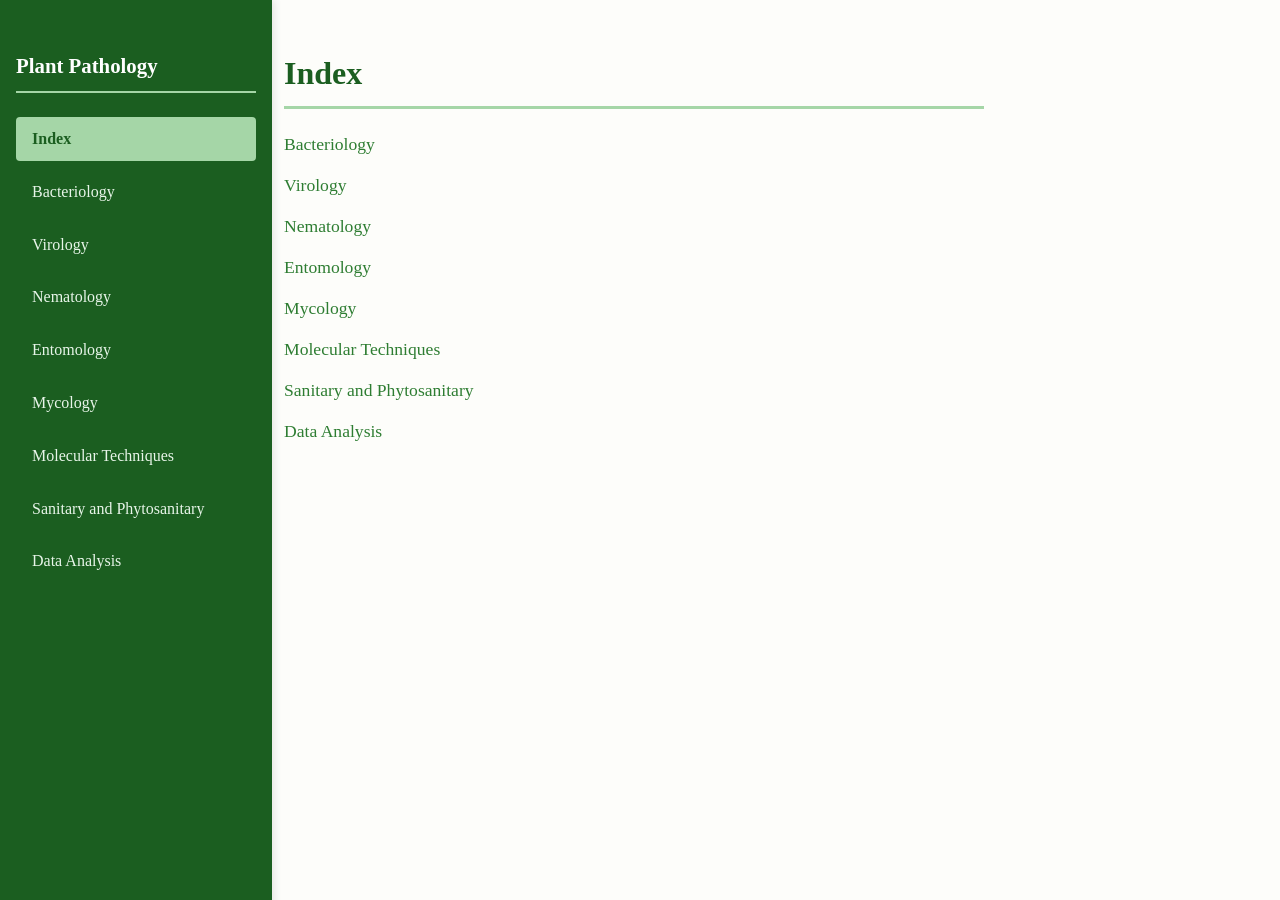
==== index.html @ 66534df1 "Add plant pathology course files with unified navigation" ====
<!DOCTYPE html>
<html lang="en">
<head>
  <meta charset="UTF-8">
  <meta name="viewport" content="width=device-width, initial-scale=1.0">
  <title>Index</title>
  <link rel="stylesheet" href="style.css">
</head>
<body>
  <h1>Index</h1>
  <ul>
    <li><a href="bacteriology.html">Bacteriology</a></li>
    <li><a href="virology.html">Virology</a></li>
    <li><a href="nematology.html">Nematology</a></li>
    <li><a href="entomology.html">Entomology</a></li>
    <li><a href="mycology.html">Mycology</a></li>
    <li><a href="molecular.html">Molecular Techniques</a></li>
    <li><a href="sanitary.html">Sanitary and Phytosanitary</a></li>
    <li><a href="datanalysis.html">Data Analysis</a></li>
  </ul>
  <script src="script.js"></script>
</body>
</html>
---- style.css ----
body {
  font-family: Georgia, serif;
  max-width: 700px;
  margin: 3rem auto;
  padding: 0 1.5rem;
  line-height: 1.6;
  color: #222;
  background: #fdfdfa;
}

h1 {
  color: #1b5e20;
  border-bottom: 3px solid #a5d6a7;
  padding-bottom: 0.4rem;
}

ul {
  list-style-type: none;
  padding-left: 0;
}

li {
  margin: 0.8rem 0;
}

a {
  text-decoration: none;
  color: #2e7d32;
  font-size: 1.1rem;
}

a:hover {
  text-decoration: underline;
}

/* Aside navigation */
aside {
  position: fixed;
  top: 0;
  left: 0;
  width: 240px;
  height: 100vh;
  background: #1b5e20;
  color: #fff;
  padding: 2rem 1rem;
  overflow-y: auto;
  box-shadow: 2px 0 8px rgba(0, 0, 0, 0.1);
  z-index: 1000;
}

aside h2 {
  color: #fff;
  font-size: 1.3rem;
  margin-bottom: 1.5rem;
  border-bottom: 2px solid #a5d6a7;
  padding-bottom: 0.5rem;
}

aside ul {
  list-style: none;
  padding: 0;
  margin: 0;
}

aside li {
  margin: 0.5rem 0;
}

aside a {
  color: #e8f5e9;
  font-size: 1rem;
  display: block;
  padding: 0.6rem 1rem;
  border-radius: 4px;
  transition: background 0.2s;
}

aside a:hover {
  background: #2e7d32;
  text-decoration: none;
}

aside a.active {
  background: #a5d6a7;
  color: #1b5e20;
  font-weight: bold;
}

/* Adjust main content to make room for aside */
body {
  margin-left: 260px;
}
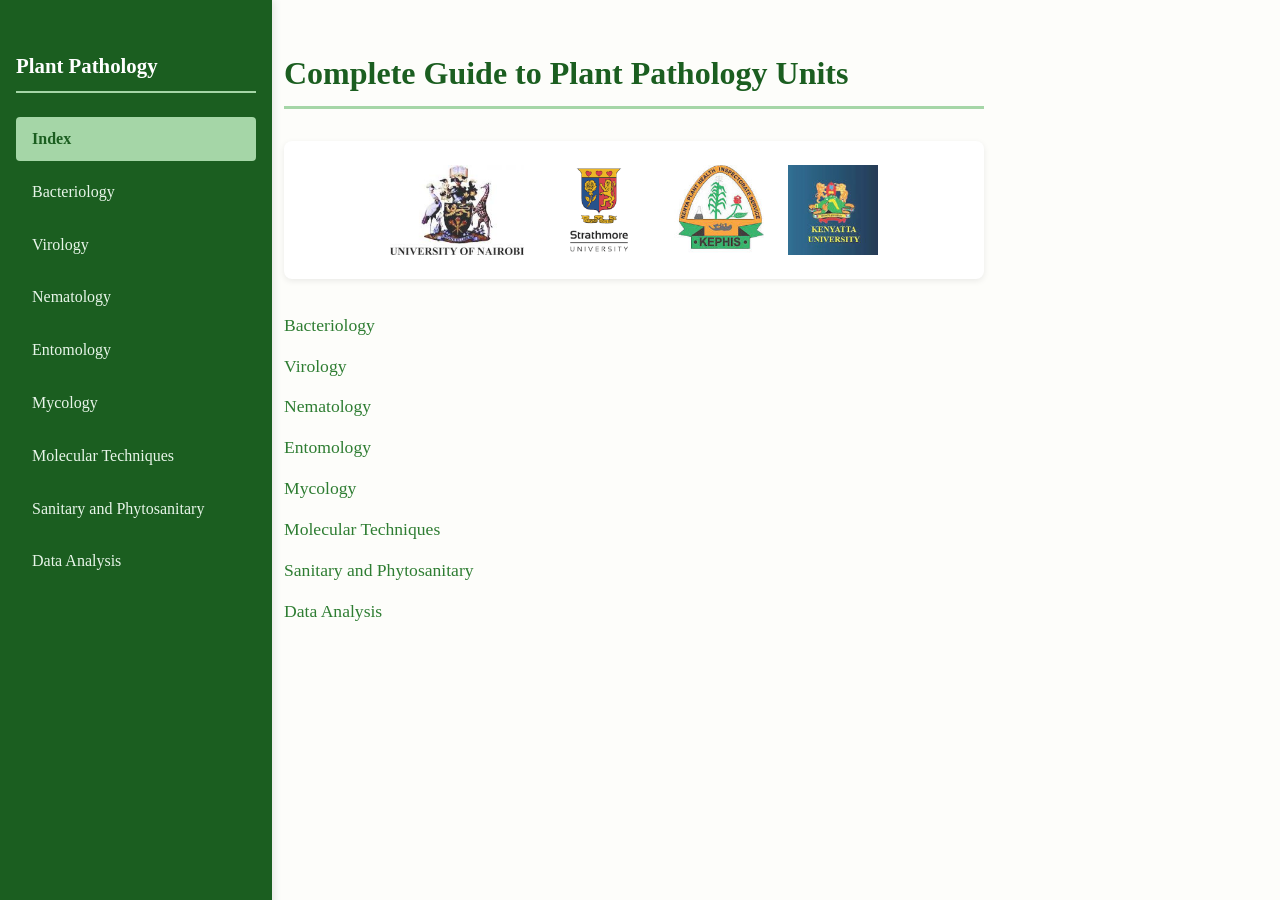
==== commit 602b3d7d: "Add partner logos to index and update title" ====
--- a/index.html
+++ b/index.html
@@ -3,11 +3,19 @@
 <head>
   <meta charset="UTF-8">
   <meta name="viewport" content="width=device-width, initial-scale=1.0">
-  <title>Index</title>
+  <title>Complete Guide to Plant Pathology Units</title>
   <link rel="stylesheet" href="style.css">
 </head>
 <body>
-  <h1>Index</h1>
+  <h1>Complete Guide to Plant Pathology Units</h1>
+
+  <div class="logos">
+    <img src="logo/university_nairobi_logo.jfif" alt="University of Nairobi" class="logo-img">
+    <img src="logo/strathmore_logo.png" alt="Strathmore University" class="logo-img">
+    <img src="logo/kephis_logo.jfif" alt="KEPHIS" class="logo-img">
+    <img src="logo/kenyatta_university logo.jfif" alt="Kenyatta University" class="logo-img">
+  </div>
+
   <ul>
     <li><a href="bacteriology.html">Bacteriology</a></li>
     <li><a href="virology.html">Virology</a></li>
--- a/style.css
+++ b/style.css
@@ -1,3 +1,30 @@
+/* Logo section on index page */
+.logos {
+  display: flex;
+  flex-wrap: wrap;
+  justify-content: center;
+  gap: 1.5rem;
+  margin: 2rem 0;
+  padding: 1.5rem;
+  background: #ffffff;
+  border-radius: 8px;
+  box-shadow: 0 2px 6px rgba(0, 0, 0, 0.08);
+}
+
+.logo-img {
+  max-width: 140px;
+  max-height: 90px;
+  object-fit: contain;
+  opacity: 0.85;
+  transition: opacity 0.2s, transform 0.2s;
+}
+
+.logo-img:hover {
+  opacity: 1;
+  transform: scale(1.05);
+}
+
+/* Base styles */
 body {
   font-family: Georgia, serif;
   max-width: 700px;
@@ -33,7 +60,7 @@
   text-decoration: underline;
 }
 
-/* Aside navigation */
+/* Aside navigation - desktop */
 aside {
   position: fixed;
   top: 0;
@@ -46,6 +73,15 @@
   overflow-y: auto;
   box-shadow: 2px 0 8px rgba(0, 0, 0, 0.1);
   z-index: 1000;
+  transition: transform 0.3s ease;
+  transform: translateX(0);
+}
+
+/* Hide aside by default on mobile */
+@media (max-width: 767px) {
+  aside {
+    transform: translateX(-100%);
+  }
 }
 
 aside h2 {
@@ -86,7 +122,125 @@
   font-weight: bold;
 }
 
-/* Adjust main content to make room for aside */
-body {
-  margin-left: 260px;
+/* Hamburger button for mobile */
+.hamburger {
+  display: none;
+  position: fixed;
+  top: 1rem;
+  left: 1rem;
+  width: 44px;
+  height: 44px;
+  background: #1b5e20;
+  color: #fff;
+  border: none;
+  border-radius: 6px;
+  font-size: 1.5rem;
+  cursor: pointer;
+  z-index: 1001;
+  box-shadow: 0 2px 6px rgba(0, 0, 0, 0.2);
+}
+
+/* Overlay for mobile */
+.overlay {
+  display: none;
+  position: fixed;
+  top: 0;
+  left: 0;
+  width: 100%;
+  height: 100%;
+  background: rgba(0, 0, 0, 0.5);
+  z-index: 999;
+}
+
+.overlay.show {
+  display: block;
+}
+
+/* Mobile bottom nav */
+.bottom-nav {
+  display: none;
+  position: fixed;
+  bottom: 0;
+  left: 0;
+  width: 100%;
+  background: #1b5e20;
+  color: #fff;
+  z-index: 1000;
+  box-shadow: 0 -2px 8px rgba(0, 0, 0, 0.1);
+}
+
+.bottom-nav ul {
+  display: flex;
+  overflow-x: auto;
+}
+
+.bottom-nav li {
+  margin: 0;
+  flex: 0 0 auto;
+}
+
+.bottom-nav a {
+  color: #e8f5e9;
+  font-size: 0.85rem;
+  display: block;
+  padding: 0.8rem 1rem;
+  white-space: nowrap;
+  text-align: center;
+}
+
+.bottom-nav a:hover {
+  background: #2e7d32;
+  text-decoration: none;
+}
+
+.bottom-nav a.active {
+  background: #a5d6a7;
+  color: #1b5e20;
+  font-weight: bold;
+}
+
+/* Adjust main content to make room for aside on desktop */
+@media (min-width: 768px) {
+  body {
+    margin-left: 260px;
+  }
+}
+
+/* Mobile styles */
+@media (max-width: 767px) {
+  body {
+    margin-left: 0;
+    max-width: 100%;
+    padding: 1rem;
+  }
+
+  /* Hide hamburger on desktop already handled above */
+
+  .hamburger {
+    display: block;
+  }
+
+  /* When menu is open on mobile */
+  aside.open {
+    transform: translateX(0);
+  }
+
+  aside.closed {
+    transform: translateX(-100%);
+  }
+
+  /* Show bottom nav on mobile */
+  .bottom-nav {
+    display: block;
+  }
+
+  /* Add padding to body for bottom nav */
+  body {
+    padding-bottom: 60px;
+  }
+
+  h1 {
+    font-size: 1.5rem;
+    margin-top: 0.5rem;
+  }
 }
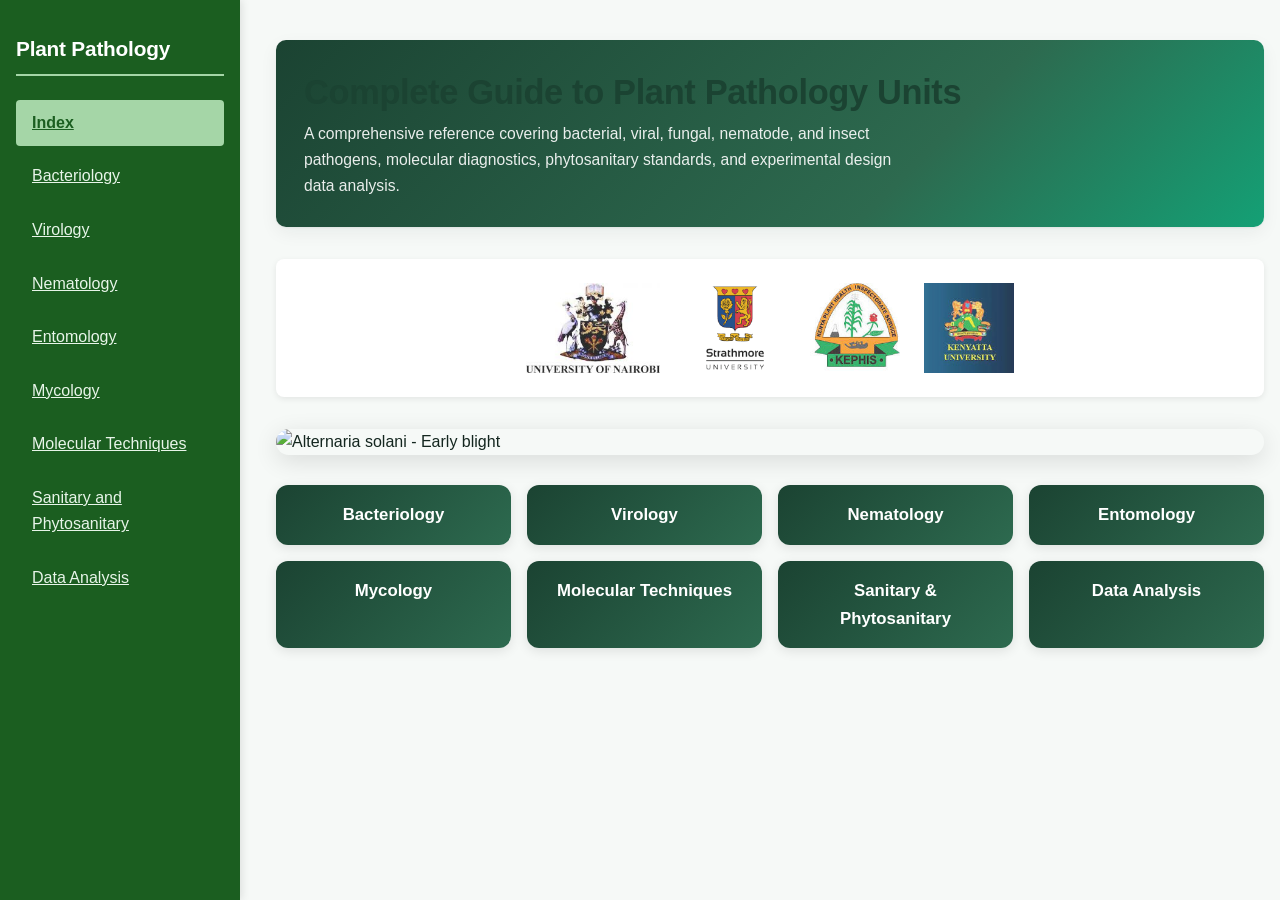
==== commit 0c083244: "Add auto-rotating carousel to index.html, convert nav links to buttons, apply unified green theme - " ====
--- a/index.html
+++ b/index.html
@@ -7,25 +7,48 @@
   <link rel="stylesheet" href="style.css">
 </head>
 <body>
-  <h1>Complete Guide to Plant Pathology Units</h1>
+  <div class="wrap">
+    <header class="masthead">
+      <h1>Complete Guide to Plant Pathology Units</h1>
+      <p>A comprehensive reference covering bacterial, viral, fungal, nematode, and insect pathogens, molecular diagnostics, phytosanitary standards, and experimental design data analysis.</p>
+    </header>
 
-  <div class="logos">
-    <img src="logo/university_nairobi_logo.jfif" alt="University of Nairobi" class="logo-img">
-    <img src="logo/strathmore_logo.png" alt="Strathmore University" class="logo-img">
-    <img src="logo/kephis_logo.jfif" alt="KEPHIS" class="logo-img">
-    <img src="logo/kenyatta_university logo.jfif" alt="Kenyatta University" class="logo-img">
+    <div class="logos">
+      <img src="logo/university_nairobi_logo.jfif" alt="University of Nairobi" class="logo-img">
+      <img src="logo/strathmore_logo.png" alt="Strathmore University" class="logo-img">
+      <img src="logo/kephis_logo.jfif" alt="KEPHIS" class="logo-img">
+      <img src="logo/kenyatta_university_logo.jfif" alt="Kenyatta University" class="logo-img">
+    </div>
+
+    <div class="carousel-container">
+      <div class="carousel">
+        <img src="slide/alternaria solani.jfif" alt="Alternaria solani - Early blight">
+        <img src="slide/alternaria padwickii.jpg" alt="Alternaria padwickii">
+        <img src="slide/alternaria alternata.jfif" alt="Alternaria alternata">
+        <img src="slide/aphids.jfif" alt="Aphids - Vector of viral diseases">
+        <img src="slide/cercospora slide.jfif" alt="Cercospora leaf spot">
+        <img src="slide/Cochliobollus miyabinus slide.jfif" alt="Cochliobollus miyabinus">
+        <img src="slide/fusarium_oxysporium.jfif" alt="Fusarium oxysporum - Vascular wilt">
+        <img src="slide/pseudococcids.jfif" alt="Mealybugs">
+        <img src="slide/pythium slide.jfif" alt="Pythium - Damping off">
+        <img src="slide/Rhizoctonia slide.jfif" alt="Rhizoctonia - Root rot">
+        <img src="slide/Thielaviopsis.jfif" alt="Thielaviopsis">
+        <img src="slide/thrips.jfif" alt="Thrips - Vector of viral diseases">
+      </div>
+      <div class="carousel-nav"></div>
+    </div>
+
+    <div class="nav-grid">
+      <a href="bacteriology.html" class="nav-btn">Bacteriology</a>
+      <a href="virology.html" class="nav-btn">Virology</a>
+      <a href="nematology.html" class="nav-btn">Nematology</a>
+      <a href="entomology.html" class="nav-btn">Entomology</a>
+      <a href="mycology.html" class="nav-btn">Mycology</a>
+      <a href="molecular.html" class="nav-btn">Molecular Techniques</a>
+      <a href="sanitary.html" class="nav-btn">Sanitary &amp; Phytosanitary</a>
+      <a href="datanalysis.html" class="nav-btn">Data Analysis</a>
+    </div>
   </div>
-
-  <ul>
-    <li><a href="bacteriology.html">Bacteriology</a></li>
-    <li><a href="virology.html">Virology</a></li>
-    <li><a href="nematology.html">Nematology</a></li>
-    <li><a href="entomology.html">Entomology</a></li>
-    <li><a href="mycology.html">Mycology</a></li>
-    <li><a href="molecular.html">Molecular Techniques</a></li>
-    <li><a href="sanitary.html">Sanitary and Phytosanitary</a></li>
-    <li><a href="datanalysis.html">Data Analysis</a></li>
-  </ul>
   <script src="script.js"></script>
 </body>
-</html>+</html>
--- a/style.css
+++ b/style.css
@@ -1,4 +1,453 @@
-/* Logo section on index page */
+/* ============================================================
+   BASE STYLES
+   ============================================================ */
+:root {
+  --ink:          #14261f;
+  --ink-soft:     #2f463c;
+  --muted:        #5b6f66;
+  --accent:       #2d6a4f;
+  --accent-dark:  #1b4332;
+  --accent-soft:  #e6f4ee;
+  --accent-line:  #b9ddd0;
+  --line:         #d9e3de;
+  --bg:           #f6f9f7;
+  --card:         #ffffff;
+  --warn-bg:      #fff8e6;
+  --warn-line:    #f0d79a;
+  --warn-ink:     #7a5a10;
+  --danger-bg:    #fdecec;
+  --danger-line:  #efc3c0;
+  --danger-ink:   #8f2b25;
+  --radius:       10px;
+  --radius-sm:    6px;
+  --shadow:       0 1px 2px rgba(20,38,31,.05), 0 6px 18px rgba(20,38,31,.06);
+  --font:         "Segoe UI", Roboto, "Helvetica Neue", Arial, sans-serif;
+  --mono:         ui-monospace, "SF Mono", Menlo, Consolas, monospace;
+}
+
+*, *::before, *::after { box-sizing: border-box; }
+
+html { scroll-behavior: smooth; }
+
+body {
+  margin: 0;
+  padding: 0;
+  font-family: var(--font);
+  font-size: 16px;
+  line-height: 1.65;
+  color: var(--ink);
+  background-color: var(--bg);
+  -webkit-font-smoothing: antialiased;
+}
+
+/* ============================================================
+   ASIDE NAVIGATION - DESKTOP
+   ============================================================ */
+aside {
+  position: fixed;
+  top: 0;
+  left: 0;
+  width: 240px;
+  height: 100vh;
+  background: #1b5e20;
+  color: #fff;
+  padding: 2rem 1rem;
+  overflow-y: auto;
+  box-shadow: 2px 0 8px rgba(0, 0, 0, 0.1);
+  z-index: 1000;
+  transition: transform 0.3s ease;
+  transform: translateX(0);
+}
+
+@media (max-width: 767px) {
+  aside { transform: translateX(-100%); }
+}
+
+aside h2 {
+  color: #fff;
+  font-size: 1.3rem;
+  margin-bottom: 1.5rem;
+  border-bottom: 2px solid #a5d6a7;
+  padding-bottom: 0.5rem;
+}
+
+aside ul { list-style: none; padding: 0; margin: 0; }
+aside li { margin: 0.5rem 0; }
+
+aside a {
+  color: #e8f5e9;
+  font-size: 1rem;
+  display: block;
+  padding: 0.6rem 1rem;
+  border-radius: 4px;
+  transition: background 0.2s;
+}
+
+aside a:hover { background: #2e7d32; text-decoration: none; }
+aside a.active { background: #a5d6a7; color: #1b5e20; font-weight: bold; }
+
+/* ============================================================
+   MAIN CONTENT WRAPPER
+   ============================================================ */
+.wrap {
+  max-width: 1080px;
+  margin: 0 auto;
+  padding: 0 1rem 4rem;
+}
+
+@media (min-width: 768px) {
+  .wrap { margin-left: 260px; }
+}
+
+/* ============================================================
+   MASTHEAD
+   ============================================================ */
+header.masthead {
+  margin: 2.5rem 0 2rem;
+  padding: 2rem 1.75rem 1.75rem;
+  background: linear-gradient(135deg, var(--accent-dark), var(--accent) 65%, #14a075);
+  color: #fff;
+  border-radius: var(--radius);
+  box-shadow: var(--shadow);
+}
+
+header.masthead .eyebrow {
+  display: inline-block;
+  font-size: .72rem;
+  letter-spacing: .14em;
+  text-transform: uppercase;
+  font-weight: 700;
+  background: rgba(255,255,255,.16);
+  border: 1px solid rgba(255,255,255,.28);
+  padding: .28rem .7rem;
+  border-radius: 999px;
+  margin-bottom: .9rem;
+}
+
+header.masthead h1 {
+  margin: 0 0 .5rem;
+  font-size: clamp(1.5rem, 3.6vw, 2.15rem);
+  line-height: 1.2;
+  letter-spacing: -.01em;
+}
+
+header.masthead p {
+  margin: 0;
+  max-width: 68ch;
+  font-size: .98rem;
+  color: rgba(255,255,255,.9);
+}
+
+/* ============================================================
+   SECTIONS
+   ============================================================ */
+section {
+  background: var(--card);
+  border: 1px solid var(--line);
+  border-radius: var(--radius);
+  box-shadow: var(--shadow);
+  padding: 1.6rem 1.75rem 1.9rem;
+  margin-bottom: 1.75rem;
+}
+
+h1 { font-size: 1.8rem; margin-bottom: 1.5rem; color: var(--accent-dark); }
+h2 {
+  display: flex;
+  align-items: center;
+  gap: .65rem;
+  margin: 0 0 .35rem;
+  font-size: 1.28rem;
+  letter-spacing: -.01em;
+  color: var(--accent-dark);
+}
+h2 .num {
+  flex: 0 0 auto;
+  display: grid;
+  place-items: center;
+  width: 1.85rem;
+  height: 1.85rem;
+  font-size: .82rem;
+  font-weight: 700;
+  color: #fff;
+  background: var(--accent);
+  border-radius: 50%;
+}
+h3 {
+  margin: 1.6rem 0 .7rem;
+  font-size: 1.02rem;
+  letter-spacing: .01em;
+  color: var(--ink-soft);
+  padding-bottom: .35rem;
+  border-bottom: 2px solid var(--accent-soft);
+}
+h3:first-of-type { margin-top: 1.1rem; }
+h4 {
+  margin: 1.1rem 0 .4rem;
+  font-size: .93rem;
+  color: var(--accent-dark);
+}
+
+p { margin: 0 0 .85rem; }
+
+.lede {
+  color: var(--muted);
+  font-size: .95rem;
+  max-width: 78ch;
+}
+
+/* ============================================================
+   TABLES
+   ============================================================ */
+.table-scroll {
+  overflow-x: auto;
+  border: 1px solid var(--line);
+  border-radius: var(--radius-sm);
+  background: var(--card);
+}
+
+table {
+  width: 100%;
+  border-collapse: collapse;
+  font-size: .9rem;
+  min-width: 560px;
+}
+
+caption {
+  caption-side: top;
+  text-align: left;
+  padding: .65rem .85rem;
+  font-size: .8rem;
+  font-weight: 600;
+  letter-spacing: .03em;
+  text-transform: uppercase;
+  color: var(--muted);
+  background: #fbfdfc;
+  border-bottom: 1px solid var(--line);
+}
+
+thead th {
+  position: sticky;
+  top: 0;
+  z-index: 1;
+  background: var(--accent);
+  color: #fff;
+  text-align: left;
+  font-weight: 600;
+  font-size: .8rem;
+  letter-spacing: .05em;
+  text-transform: uppercase;
+  padding: .7rem .85rem;
+  white-space: nowrap;
+  border-right: 1px solid rgba(255,255,255,.16);
+}
+thead th:last-child { border-right: none; }
+
+tbody td {
+  padding: .65rem .85rem;
+  border-top: 1px solid var(--line);
+  vertical-align: top;
+  color: var(--ink-soft);
+}
+tbody tr:nth-child(even) { background: #fafcfb; }
+tbody tr:hover { background: var(--accent-soft); }
+tbody td:first-child { color: var(--ink); }
+
+.sci { font-style: italic; font-weight: 600; color: var(--ink); }
+
+/* ============================================================
+   LISTS
+   ============================================================ */
+ul.clean {
+  list-style: none;
+  margin: 0 0 1rem;
+  padding: 0;
+}
+ul.clean > li {
+  position: relative;
+  padding: .6rem 0 .6rem 1.35rem;
+  border-bottom: 1px dashed var(--line);
+  font-size: .93rem;
+}
+ul.clean > li:last-child { border-bottom: none; }
+ul.clean > li::before {
+  content: "";
+  position: absolute;
+  left: 0;
+  top: 1.15rem;
+  width: .48rem;
+  height: .48rem;
+  border-radius: 50%;
+  background: var(--accent);
+  opacity: .55;
+}
+ul.clean strong { color: var(--ink); font-weight: 600; }
+
+/* ============================================================
+   CALLOUTS
+   ============================================================ */
+.callout {
+  margin: 1rem 0;
+  padding: .85rem 1rem;
+  border-left: 4px solid var(--accent);
+  background: var(--accent-soft);
+  border-radius: 0 var(--radius-sm) var(--radius-sm) 0;
+  font-size: .9rem;
+  color: var(--ink-soft);
+}
+.callout--note {
+  border-left-color: var(--warn-line);
+  background: var(--warn-bg);
+  color: var(--warn-ink);
+}
+.callout--danger {
+  border-left-color: var(--danger-line);
+  background: var(--danger-bg);
+  color: var(--danger-ink);
+}
+.callout strong { color: inherit; }
+.callout p:last-child { margin-bottom: 0; }
+
+/* ============================================================
+   WORKFLOW STRIP
+   ============================================================ */
+.workflow {
+  display: flex;
+  flex-wrap: wrap;
+  gap: .5rem;
+  align-items: center;
+  margin: 1rem 0 1.4rem;
+  padding: .9rem 1rem;
+  background: #fbfdfc;
+  border: 1px dashed var(--accent-line);
+  border-radius: var(--radius-sm);
+  font-size: .85rem;
+}
+.workflow .step {
+  font-weight: 600;
+  color: var(--accent-dark);
+  background: var(--accent-soft);
+  border: 1px solid var(--accent-line);
+  padding: .25rem .65rem;
+  border-radius: 999px;
+  white-space: nowrap;
+}
+.workflow .arrow { color: var(--muted); font-weight: 700; }
+
+/* ============================================================
+   GRID OF CARDS
+   ============================================================ */
+.grid {
+  display: grid;
+  grid-template-columns: repeat(auto-fit, minmax(260px, 1fr));
+  gap: .9rem;
+  margin-top: 1rem;
+}
+.card {
+  border: 1px solid var(--line);
+  border-top: 3px solid var(--accent);
+  border-radius: var(--radius-sm);
+  padding: .9rem 1rem;
+  background: #fdfefe;
+}
+.card h4 {
+  margin: 0 0 .4rem;
+  font-size: .88rem;
+  color: var(--accent-dark);
+}
+.card p {
+  margin: 0;
+  font-size: .87rem;
+  color: var(--muted);
+}
+
+/* ============================================================
+   FOOTER
+   ============================================================ */
+footer.doc-footer {
+  margin-top: 2rem;
+  padding-top: 1.1rem;
+  border-top: 1px solid var(--line);
+  font-size: .82rem;
+  color: var(--muted);
+  display: flex;
+  flex-wrap: wrap;
+  gap: .5rem 1.5rem;
+  justify-content: space-between;
+}
+
+/* ============================================================
+   HAMBURGER BUTTON FOR MOBILE
+   ============================================================ */
+.hamburger {
+  display: none;
+  position: fixed;
+  top: 1rem;
+  left: 1rem;
+  width: 44px;
+  height: 44px;
+  background: #1b5e20;
+  color: #fff;
+  border: none;
+  border-radius: 6px;
+  font-size: 1.5rem;
+  cursor: pointer;
+  z-index: 1001;
+  box-shadow: 0 2px 6px rgba(0, 0, 0, 0.2);
+}
+.overlay {
+  display: none;
+  position: fixed;
+  top: 0; left: 0;
+  width: 100%; height: 100%;
+  background: rgba(0, 0, 0, 0.5);
+  z-index: 999;
+}
+.overlay.show { display: block; }
+
+.bottom-nav {
+  display: none;
+  position: fixed;
+  bottom: 0; left: 0;
+  width: 100%;
+  background: #1b5e20;
+  color: #fff;
+  z-index: 1000;
+  box-shadow: 0 -2px 8px rgba(0, 0, 0, 0.1);
+}
+.bottom-nav ul { display: flex; overflow-x: auto; }
+.bottom-nav li { margin: 0; flex: 0 0 auto; }
+.bottom-nav a {
+  color: #e8f5e9;
+  font-size: 0.85rem;
+  display: block;
+  padding: 0.8rem 1rem;
+  white-space: nowrap;
+  text-align: center;
+}
+.bottom-nav a:hover { background: #2e7d32; text-decoration: none; }
+.bottom-nav a.active {
+  background: #a5d6a7;
+  color: #1b5e20;
+  font-weight: bold;
+}
+
+/* ============================================================
+   MOBILE STYLES
+   ============================================================ */
+@media (max-width: 767px) {
+  .hamburger { display: block; }
+  aside.open { transform: translateX(0); }
+  .bottom-nav { display: block; }
+  body { padding-bottom: 60px; }
+  header.masthead { margin-top: 1.2rem; padding: 1.4rem 1.1rem; }
+  section { padding: 1.15rem 1rem 1.25rem; }
+  h2 { font-size: 1.12rem; }
+  table { font-size: .84rem; min-width: 480px; }
+}
+
+/* ============================================================
+   INDEX PAGE SPECIFIC
+   ============================================================ */
 .logos {
   display: flex;
   flex-wrap: wrap;
@@ -10,7 +459,6 @@
   border-radius: 8px;
   box-shadow: 0 2px 6px rgba(0, 0, 0, 0.08);
 }
-
 .logo-img {
   max-width: 140px;
   max-height: 90px;
@@ -18,229 +466,2685 @@
   opacity: 0.85;
   transition: opacity 0.2s, transform 0.2s;
 }
-
-.logo-img:hover {
-  opacity: 1;
-  transform: scale(1.05);
-}
-
-/* Base styles */
-body {
-  font-family: Georgia, serif;
-  max-width: 700px;
-  margin: 3rem auto;
-  padding: 0 1.5rem;
-  line-height: 1.6;
-  color: #222;
-  background: #fdfdfa;
-}
-
-h1 {
-  color: #1b5e20;
-  border-bottom: 3px solid #a5d6a7;
-  padding-bottom: 0.4rem;
-}
-
-ul {
-  list-style-type: none;
-  padding-left: 0;
-}
-
-li {
-  margin: 0.8rem 0;
-}
-
-a {
+.logo-img:hover { opacity: 1; transform: scale(1.05); }
+
+/* ============================================================
+   PRINT
+   ============================================================ */
+@media print {
+  body { background: #fff; padding: 0; font-size: 11pt; color: #000; }
+  header.masthead {
+    background: #fff !important;
+    color: #000;
+    border: 2px solid #000;
+    box-shadow: none;
+  }
+  header.masthead .eyebrow { background: #fff; border-color: #000; color: #000; }
+  header.masthead p { color: #333; }
+  section {
+    box-shadow: none;
+    border: 1px solid #999;
+    page-break-inside: avoid;
+    margin-bottom: 1rem;
+  }
+  thead th {
+    background: #e9e9e9 !important;
+    color: #000 !important;
+    border: 1px solid #999;
+  }
+  tbody td { border-top: 1px solid #ccc; }
+  tbody tr:nth-child(even) { background: #f7f7f7; }
+  .table-scroll { overflow: visible; border: none; }
+  table { min-width: 0; }
+  .workflow, .callout, .card { break-inside: avoid; }
+  footer.doc-footer { border-top: 1px solid #999; }
+  aside, .hamburger, .overlay, .bottom-nav { display: none !important; }
+  .wrap { margin-left: 0 !important; }
+}
+
+/* ============================================================
+   CAROUSEL
+   ============================================================ */
+.carousel-container {
+  max-width: 1200px;
+  margin: 30px auto;
+  border-radius: 14px;
+  overflow: hidden;
+  box-shadow: 0 6px 24px rgba(0, 0, 0, 0.12);
+}
+
+.carousel {
+  display: flex;
+  overflow-x: hidden;
+  overflow-y: hidden;
+  scroll-behavior: smooth;
+  scroll-snap-type: x mandatory;
+  width: 100%;
+}
+
+.carousel img {
+  min-width: 100%;
+  scroll-snap-align: start;
+  object-fit: cover;
+  object-position: center;
+}
+
+/* ============================================================
+   NAVIGATION BUTTONS (INDEX PAGE)
+   ============================================================ */
+.nav-grid {
+  display: grid;
+  grid-template-columns: repeat(auto-fit, minmax(220px, 1fr));
+  gap: 1rem;
+  margin: 30px auto;
+  max-width: 1200px;
+}
+
+.nav-btn {
+  display: block;
+  text-align: center;
+  padding: 16px 20px;
+  background: linear-gradient(135deg, var(--accent-dark), var(--accent));
+  color: #fff;
   text-decoration: none;
+  font-size: 1.05em;
+  font-weight: 600;
+  border-radius: 12px;
+  border: none;
+  cursor: pointer;
+  box-shadow: 0 3px 12px rgba(0, 0, 0, 0.1);
+  transition: all 0.25s ease;
+}
+
+.nav-btn:hover {
+  transform: translateY(-2px);
+  box-shadow: 0 6px 20px rgba(0, 0, 0, 0.15);
+  background: linear-gradient(135deg, var(--accent), var(--accent-dark));
+}
+
+/* ============================================================
+   BACTERIOLOGY PAGE
+   ============================================================ */
+body.bacteriology {
+  --primary: #1b4332;
+  --secondary: #2d6a4f;
+  --accent: #e6f4ee;
+  --text: #1e1e1e;
+  --border: #cfe3d7;
+  --card-bg: #ffffff;
+  --highlight: #2d6a4f;
+  --danger: #a02020;
+  --success: #1e7a3c;
+  --ink: #1e1e1e;
+  --ink-soft: #3a4a4a;
+  --muted: #5a6a7a;
+  --line: #cfe3d7;
+  --bg: #f0faf5;
+  --card: #ffffff;
+  background: linear-gradient(180deg, #f0faf5 0%, #e6f2ec 100%);
+}
+
+body.bacteriology .container,
+body.bacteriology .wrap {
+  max-width: 1200px;
+  margin: 0 auto;
+  padding: 20px;
+}
+
+@media (min-width: 768px) {
+  body.bacteriology .wrap { margin-left: 260px; }
+}
+
+body.bacteriology header {
+  background: linear-gradient(135deg, var(--primary), #0f2640);
+  color: #fff;
+  padding: 45px 35px;
+  border-radius: 14px;
+  margin-bottom: 30px;
+  box-shadow: 0 6px 24px rgba(26, 58, 92, 0.3);
+  position: relative;
+  overflow: hidden;
+}
+body.bacteriology header::before {
+  content: "🧫";
+  position: absolute;
+  right: 30px;
+  top: 15px;
+  font-size: 6.5em;
+  opacity: 0.07;
+}
+body.bacteriology header h1 { font-size: 2.1em; margin-bottom: 10px; }
+body.bacteriology header p { opacity: 0.9; font-size: 1.02em; max-width: 750px; }
+
+body.bacteriology .stats {
+  display: flex;
+  gap: 18px;
+  margin-top: 24px;
+  flex-wrap: wrap;
+}
+body.bacteriology .stat-badge {
+  background: rgba(255,255,255,0.12);
+  border: 1px solid rgba(255,255,255,0.2);
+  padding: 10px 20px;
+  border-radius: 10px;
+  font-size: 0.9em;
+}
+body.bacteriology .stat-badge strong { font-size: 1.4em; display: block; color: #7ec8e3; }
+
+body.bacteriology nav.toc {
+  background: var(--card-bg);
+  border-radius: 12px;
+  padding: 22px 28px;
+  margin-bottom: 30px;
+  box-shadow: 0 3px 12px rgba(26, 58, 92, 0.08);
+  border-left: 5px solid var(--secondary);
+}
+body.bacteriology nav.toc h2 { margin-bottom: 14px; color: var(--primary); font-size: 1.25em; }
+body.bacteriology nav.toc ul { list-style: none; display: flex; flex-wrap: wrap; gap: 8px 16px; }
+body.bacteriology nav.toc a {
+  color: var(--text);
+  text-decoration: none;
+  font-size: 0.9em;
+  padding: 5px 14px;
+  border-radius: 16px;
+  background: var(--accent);
+  transition: all 0.2s;
+  display: inline-block;
+}
+body.bacteriology nav.toc a:hover { background: var(--secondary); color: #fff; }
+
+body.bacteriology .pathogen-card {
+  background: var(--card-bg);
+  border-radius: 12px;
+  margin-bottom: 24px;
+  box-shadow: 0 3px 14px rgba(26, 58, 92, 0.08);
+  overflow: hidden;
+  border: 1px solid var(--border);
+  transition: box-shadow 0.3s;
+}
+body.bacteriology .pathogen-card:hover { box-shadow: 0 6px 22px rgba(26, 58, 92, 0.14); }
+
+body.bacteriology .pathogen-header {
+  display: flex;
+  align-items: center;
+  gap: 14px;
+  padding: 20px 26px;
+  background: linear-gradient(135deg, var(--primary), #254a6e);
+  color: #fff;
+  cursor: pointer;
+  user-select: none;
+  transition: background 0.25s;
+}
+body.bacteriology .pathogen-header:hover { background: linear-gradient(135deg, #132d47, #1f4060); }
+body.bacteriology .pathogen-header h2 { font-size: 1.15em; flex: 1; line-height: 1.35; }
+body.bacteriology .pathogen-header .toggle-icon {
+  font-size: 1.3em;
+  transition: transform 0.3s;
+  flex-shrink: 0;
+}
+body.bacteriology .pathogen-header.collapsed .toggle-icon { transform: rotate(-90deg); }
+body.bacteriology .pathogen-number {
+  background: var(--secondary);
+  color: #fff;
+  width: 34px;
+  height: 34px;
+  border-radius: 50%;
+  display: flex;
+  align-items: center;
+  justify-content: center;
+  font-weight: 700;
+  font-size: 0.95em;
+  flex-shrink: 0;
+}
+body.bacteriology .pathogen-body { padding: 0 26px 24px; display: block; }
+body.bacteriology .pathogen-body.hidden { display: none; }
+
+body.bacteriology .section-label {
+  font-weight: 700;
+  color: var(--primary);
+  font-size: 0.86em;
+  text-transform: uppercase;
+  letter-spacing: 1px;
+  margin: 24px 0 10px;
+  border-bottom: 2px solid var(--secondary);
+  padding-bottom: 5px;
+  display: flex;
+  align-items: center;
+  gap: 8px;
+}
+body.bacteriology .section-label:first-child { margin-top: 20px; }
+body.bacteriology .section-label .icon { font-size: 1.15em; }
+
+body.bacteriology .info-table {
+  width: 100%;
+  border-collapse: collapse;
+  font-size: 0.91em;
+  margin-bottom: 8px;
+  border-radius: 8px;
+  overflow: hidden;
+}
+body.bacteriology .info-table th {
+  background: var(--accent);
+  color: var(--primary);
+  text-align: left;
+  padding: 9px 14px;
+  font-weight: 700;
+  border-bottom: 1px solid var(--border);
+  width: 32%;
+}
+body.bacteriology .info-table td {
+  padding: 9px 14px;
+  border-bottom: 1px solid var(--border);
+  background: #fff;
+}
+body.bacteriology .info-table tr:last-child th,
+body.bacteriology .info-table tr:last-child td { border-bottom: none; }
+
+body.bacteriology .info-list { list-style: none; font-size: 0.92em; }
+body.bacteriology .info-list li {
+  padding: 8px 0 8px 28px;
+  position: relative;
+  border-bottom: 1px dashed var(--border);
+}
+body.bacteriology .info-list li:last-child { border-bottom: none; }
+body.bacteriology .info-list li::before {
+  content: "";
+  position: absolute;
+  left: 8px;
+  color: var(--secondary);
+  font-weight: 700;
+}
+body.bacteriology .info-list li strong { color: var(--primary); }
+
+body.bacteriology .protocol-box {
+  background: #f4f8fc;
+  border-left: 4px solid var(--secondary);
+  padding: 16px 20px;
+  border-radius: 0 8px 8px 0;
+  margin: 12px 0;
+  font-size: 0.89em;
+}
+body.bacteriology .protocol-box ol { margin-left: 20px; margin-top: 8px; }
+body.bacteriology .protocol-box ol li { margin-bottom: 8px; padding-left: 4px; }
+body.bacteriology .protocol-box ol li strong { color: var(--primary); }
+
+body.bacteriology .note-box {
+  background: #fff8e6;
+  border-left: 4px solid #e6a817;
+  padding: 12px 18px;
+  border-radius: 0 8px 8px 0;
+  margin: 12px 0;
+  font-size: 0.9em;
+}
+body.bacteriology .note-box strong { color: #b8860b; }
+
+body.bacteriology .alert-box {
+  background: #fdecea;
+  border-left: 4px solid var(--danger);
+  padding: 12px 18px;
+  border-radius: 0 8px 8px 0;
+  margin: 12px 0;
+  font-size: 0.9em;
+}
+body.bacteriology .alert-box strong { color: var(--danger); }
+
+body.bacteriology .signs-grid {
+  display: grid;
+  grid-template-columns: repeat(auto-fill, minmax(280px, 1fr));
+  gap: 12px;
+  margin-top: 10px;
+}
+body.bacteriology .sign-item {
+  background: var(--accent);
+  border-radius: 8px;
+  padding: 14px 16px;
+  font-size: 0.89em;
+  border-left: 3px solid var(--highlight);
+}
+body.bacteriology .sign-item strong {
+  display: block;
+  color: var(--primary);
+  margin-bottom: 4px;
+  font-size: 0.95em;
+}
+
+body.bacteriology .colony-morph {
+  display: grid;
+  grid-template-columns: repeat(auto-fill, minmax(220px, 1fr));
+  gap: 10px;
+  margin-top: 10px;
+}
+body.bacteriology .colony-item {
+  background: #f0f6fb;
+  border-radius: 8px;
+  padding: 12px 14px;
+  font-size: 0.87em;
+  border: 1px solid var(--border);
+}
+body.bacteriology .colony-item strong {
+  display: block;
+  color: var(--primary);
+  margin-bottom: 3px;
+}
+body.bacteriology .colony-item .medium {
+  font-style: italic;
+  color: #555;
+  font-size: 0.9em;
+}
+
+body.bacteriology .host-list {
+  display: flex;
+  flex-wrap: wrap;
+  gap: 7px;
+  margin-top: 8px;
+}
+body.bacteriology .host-tag {
+  background: #e3f0e8;
+  color: #1f5c2e;
+  padding: 4px 14px;
+  border-radius: 16px;
+  font-size: 0.82em;
+  border: 1px solid #b8d8c4;
+  font-weight: 500;
+}
+
+body.bacteriology .summary-table {
+  width: 100%;
+  border-collapse: collapse;
+  font-size: 0.86em;
+  background: #fff;
+  border-radius: 10px;
+  overflow: hidden;
+  box-shadow: 0 2px 10px rgba(26, 58, 92, 0.08);
+  margin-top: 20px;
+}
+body.bacteriology .summary-table thead th {
+  background: var(--primary);
+  color: #fff;
+  padding: 12px 14px;
+  text-align: left;
+  font-weight: 600;
+  font-size: 0.94em;
+}
+body.bacteriology .summary-table tbody td {
+  padding: 10px 14px;
+  border-bottom: 1px solid var(--border);
+}
+body.bacteriology .summary-table tbody tr:nth-child(even) { background: #f7fafd; }
+body.bacteriology .summary-table tbody tr:hover { background: var(--accent); }
+
+body.bacteriology .summary-section {
+  background: var(--card-bg);
+  border-radius: 12px;
+  padding: 30px;
+  margin-bottom: 24px;
+  box-shadow: 0 3px 14px rgba(26, 58, 92, 0.08);
+  border: 1px solid var(--border);
+}
+body.bacteriology .summary-section h2 {
+  color: var(--primary);
+  margin-bottom: 8px;
+  font-size: 1.35em;
+  border-bottom: 3px solid var(--secondary);
+  padding-bottom: 8px;
+  display: inline-block;
+}
+body.bacteriology .summary-section p { font-size: 0.94em; color: #555; margin-top: 12px; }
+
+body.bacteriology footer {
+  text-align: center;
+  padding: 36px 20px;
+  color: #6a7a8a;
+  font-size: 0.88em;
+  border-top: 2px solid var(--border);
+  margin-top: 20px;
+}
+body.bacteriology footer strong { color: var(--primary); }
+
+@media (max-width: 700px) {
+  body.bacteriology { padding: 12px; }
+  body.bacteriology header { padding: 30px 20px; }
+  body.bacteriology header h1 { font-size: 1.5em; }
+  body.bacteriology .pathogen-header { padding: 16px 18px; }
+  body.bacteriology .pathogen-header h2 { font-size: 1.0em; }
+  body.bacteriology .pathogen-body { padding: 0 18px 18px; }
+  body.bacteriology .info-table th { width: 40%; font-size: 0.84em; }
+  body.bacteriology .summary-table { font-size: 0.76em; }
+  body.bacteriology .summary-table thead th,
+  body.bacteriology .summary-table tbody td { padding: 7px 9px; }
+  body.bacteriology .signs-grid { grid-template-columns: 1fr; }
+  body.bacteriology .colony-morph { grid-template-columns: 1fr; }
+}
+
+/* ============================================================
+   VIROLOGY PAGE
+   ============================================================ */
+body.virology {
+  --ink:          #14261f;
+  --ink-soft:     #2c4a3a;
+  --muted:        #5a6e62;
+  --accent:       #2d6a4f;
+  --accent-dark:  #1b4332;
+  --accent-soft:  #e6f4ee;
+  --accent-line:  #b9ddd0;
+  --violet:       #3a5a4d;
+  --violet-soft:  #e8f0ec;
+  --violet-line:  #c8d8cc;
+  --line:         #d9e3de;
+  --bg:           #f6f9f7;
+  --card:         #ffffff;
+  --warn-bg:      #fff8e6;
+  --warn-line:    #f0d79a;
+  --warn-ink:     #7a5a10;
+  --danger-bg:    #fdecec;
+  --danger-line:  #f3c2c2;
+  --danger-ink:   #9b2226;
+  background: linear-gradient(180deg, #f5f8fb 0%, #eaf2f9 100%);
+  background-image:
+    radial-gradient(circle at 10% 0%, rgba(29,78,137,.07), transparent 42%),
+    radial-gradient(circle at 94% 6%, rgba(91,61,138,.05), transparent 40%);
+}
+
+body.virology .wrap { padding: 0 1rem 4rem; margin-left: 260px; }
+@media (max-width: 767px) {
+  body.virology .wrap { margin-left: 0; }
+}
+
+body.virology header.masthead {
+  margin: 2.5rem 0 1.5rem;
+  padding: 2rem 1.75rem 1.75rem;
+  background: linear-gradient(135deg, #0d2b50, var(--accent) 60%, #2f6fb0);
+  color: #fff;
+  border-radius: var(--radius);
+  box-shadow: var(--shadow);
+}
+body.virology header.masthead .eyebrow {
+  display: inline-block;
+  font-size: .72rem;
+  letter-spacing: .14em;
+  text-transform: uppercase;
+  font-weight: 700;
+  background: rgba(255,255,255,.16);
+  border: 1px solid rgba(255,255,255,.28);
+  padding: .28rem .7rem;
+  border-radius: 999px;
+  margin-bottom: .9rem;
+}
+body.virology header.masthead h1 {
+  margin: 0 0 .5rem;
+  font-size: clamp(1.5rem, 3.6vw, 2.15rem);
+  line-height: 1.2;
+  letter-spacing: -.01em;
+}
+body.virology header.masthead p {
+  margin: 0;
+  max-width: 70ch;
+  font-size: .98rem;
+  color: rgba(255,255,255,.9);
+}
+
+body.virology nav.toc {
+  background: var(--card);
+  border: 1px solid var(--line);
+  border-radius: var(--radius);
+  box-shadow: var(--shadow);
+  padding: 1.1rem 1.35rem 1.25rem;
+  margin-bottom: 1.75rem;
+}
+body.virology nav.toc h2 {
+  margin: 0 0 .7rem;
+  font-size: .78rem;
+  letter-spacing: .12em;
+  text-transform: uppercase;
+  color: var(--muted);
+  font-weight: 700;
+}
+body.virology nav.toc ol {
+  list-style: none;
+  margin: 0;
+  padding: 0;
+  display: grid;
+  grid-template-columns: repeat(auto-fit, minmax(220px, 1fr));
+  gap: .35rem 1.25rem;
+  counter-reset: toc;
+}
+body.virology nav.toc li { counter-increment: toc; }
+body.virology nav.toc a {
+  display: block;
+  padding: .3rem 0 .3rem 1.9rem;
+  position: relative;
+  color: var(--ink-soft);
+  text-decoration: none;
+  font-size: .92rem;
+  border-bottom: 1px dashed transparent;
+  transition: color .15s ease, border-color .15s ease;
+}
+body.virology nav.toc a::before {
+  content: counter(toc);
+  position: absolute;
+  left: 0;
+  top: .3rem;
+  width: 1.35rem;
+  height: 1.35rem;
+  display: grid;
+  place-items: center;
+  font-size: .72rem;
+  font-weight: 700;
+  color: var(--accent-dark);
+  background: var(--accent-soft);
+  border: 1px solid var(--accent-line);
+  border-radius: 50%;
+}
+body.virology nav.toc a:hover { color: var(--accent); border-bottom-color: var(--accent-line); }
+
+body.virology section {
+  background: var(--card);
+  border: 1px solid var(--line);
+  border-radius: var(--radius);
+  box-shadow: var(--shadow);
+  padding: 1.6rem 1.75rem 1.9rem;
+  margin-bottom: 1.75rem;
+}
+body.virology h2 {
+  display: flex;
+  align-items: center;
+  gap: .65rem;
+  margin: 0 0 .35rem;
+  font-size: 1.28rem;
+  letter-spacing: -.01em;
+  color: var(--accent-dark);
+}
+body.virology h2 .num {
+  flex: 0 0 auto;
+  display: grid;
+  place-items: center;
+  width: 1.9rem;
+  height: 1.9rem;
+  font-size: .82rem;
+  font-weight: 700;
+  color: #fff;
+  background: var(--accent);
+  border-radius: 50%;
+}
+body.virology .lede {
+  color: var(--muted);
+  font-size: .95rem;
+  max-width: 80ch;
+  margin: 0 0 1.3rem;
+}
+
+body.virology .virus {
+  border: 1px solid var(--line);
+  border-left: 4px solid var(--accent);
+  border-radius: var(--radius-sm);
+  background: #fdfefe;
+  padding: 1rem 1.15rem 1.05rem;
+  margin-bottom: 1rem;
+  break-inside: avoid;
+}
+body.virology .virus:last-child { margin-bottom: 0; }
+body.virology .virus--violet { border-left-color: var(--violet); }
+body.virology .virus--muted  { border-left-color: var(--muted); }
+
+body.virology .virus__head {
+  display: flex;
+  flex-wrap: wrap;
+  align-items: baseline;
+  gap: .5rem .75rem;
+  margin-bottom: .6rem;
+  padding-bottom: .55rem;
+  border-bottom: 1px solid var(--line);
+}
+body.virology .virus__head h3 {
+  margin: 0;
+  font-size: 1.02rem;
+  line-height: 1.35;
+  color: var(--ink);
+  letter-spacing: -.005em;
+}
+body.virology .abbr {
+  display: inline-block;
+  font-size: .74rem;
+  font-weight: 700;
+  letter-spacing: .06em;
+  color: #fff;
+  background: var(--accent);
+  padding: .14rem .5rem;
+  border-radius: 4px;
+  vertical-align: 2px;
+  margin-left: .35rem;
+}
+body.virology .virus--violet .abbr { background: var(--violet); }
+body.virology .tag {
+  display: inline-block;
+  font-size: .7rem;
+  font-weight: 700;
+  letter-spacing: .05em;
+  text-transform: uppercase;
+  padding: .16rem .55rem;
+  border-radius: 999px;
+  background: var(--accent-soft);
+  color: var(--accent-dark);
+  border: 1px solid var(--accent-line);
+  white-space: nowrap;
+}
+body.virology .tag--violet {
+  background: var(--violet-soft);
+  color: var(--violet);
+  border-color: var(--violet-line);
+}
+body.virology .tag--quarantine {
+  background: var(--danger-bg);
+  color: var(--danger-ink);
+  border-color: var(--danger-line);
+}
+body.virology .block { margin-top: .7rem; }
+body.virology .block__label {
+  display: block;
+  font-size: .7rem;
+  font-weight: 700;
+  letter-spacing: .11em;
+  text-transform: uppercase;
+  color: var(--accent);
+  margin-bottom: .2rem;
+}
+body.virology .virus--violet .block__label { color: var(--violet); }
+body.virology .block p {
+  margin: 0 0 .4rem;
+  font-size: .92rem;
+  color: var(--ink-soft);
+}
+body.virology .block p:last-child { margin-bottom: 0; }
+body.virology .block ul {
+  margin: 0 0 .4rem;
+  padding-left: 1.15rem;
+  font-size: .92rem;
+  color: var(--ink-soft);
+}
+body.virology .block ul:last-child { margin-bottom: 0; }
+body.virology .block ul li { margin-bottom: .25rem; }
+body.virology .block ul li:last-child { margin-bottom: 0; }
+body.virology .block ul ul { margin-top: .25rem; font-size: .9rem; }
+body.virology em.sci { font-style: italic; }
+
+body.virology .callout {
+  margin: 1rem 0 0;
+  padding: .8rem 1rem;
+  border-left: 4px solid var(--accent);
+  background: var(--accent-soft);
+  border-radius: 0 var(--radius-sm) var(--radius-sm) 0;
+  font-size: .9rem;
+  color: var(--ink-soft);
+}
+body.virology .callout--warn {
+  border-left-color: var(--warn-line);
+  background: var(--warn-bg);
+  color: var(--warn-ink);
+}
+body.virology .callout--danger {
+  border-left-color: var(--danger-line);
+  background: var(--danger-bg);
+  color: var(--danger-ink);
+}
+body.virology .callout strong { color: inherit; }
+body.virology .callout p:last-child { margin-bottom: 0; }
+
+body.virology .table-scroll {
+  overflow-x: auto;
+  border: 1px solid var(--line);
+  border-radius: var(--radius-sm);
+  background: var(--card);
+  margin-top: 1rem;
+}
+body.virology table { width: 100%; border-collapse: collapse; font-size: .875rem; }
+body.virology table.wide { min-width: 820px; }
+body.virology table.narrow { min-width: 520px; }
+body.virology caption {
+  caption-side: top;
+  text-align: left;
+  padding: .7rem .9rem;
+  font-size: .78rem;
+  font-weight: 700;
+  letter-spacing: .05em;
+  text-transform: uppercase;
+  color: var(--muted);
+  background: #fafcfe;
+  border-bottom: 1px solid var(--line);
+}
+body.virology thead th {
+  position: sticky;
+  top: 0;
+  z-index: 1;
+  background: var(--accent);
+  color: #fff;
+  text-align: left;
+  font-weight: 600;
+  font-size: .76rem;
+  letter-spacing: .05em;
+  text-transform: uppercase;
+  padding: .7rem .85rem;
+  white-space: nowrap;
+  border-right: 1px solid rgba(255,255,255,.16);
+}
+body.virology thead th:last-child { border-right: none; }
+body.virology tbody td {
+  padding: .62rem .85rem;
+  border-top: 1px solid var(--line);
+  vertical-align: top;
+  color: var(--ink-soft);
+}
+body.virology tbody tr:nth-child(even) { background: #fafcfe; }
+body.virology tbody tr:hover { background: var(--accent-soft); }
+body.virology tbody td:first-child { color: var(--ink); font-weight: 600; }
+body.virology .cell-abbr { font-weight: 700; color: var(--accent-dark); }
+body.virology .cell-genus { font-style: italic; }
+body.virology .group-row td {
+  background: var(--accent-soft) !important;
+  color: var(--accent-dark);
+  font-weight: 700;
+  font-size: .76rem;
+  letter-spacing: .09em;
+  text-transform: uppercase;
+  border-top: 2px solid var(--accent-line);
+}
+
+body.virology footer.doc-footer {
+  margin-top: 2rem;
+  padding-top: 1.1rem;
+  border-top: 1px solid var(--line);
+  font-size: .82rem;
+  color: var(--muted);
+  display: flex;
+  flex-wrap: wrap;
+  gap: .5rem 1.5rem;
+  justify-content: space-between;
+}
+
+@media (max-width: 640px) {
+  body.virology { padding: 0 .6rem 3rem; font-size: 15px; }
+  body.virology header.masthead { margin-top: 1.2rem; padding: 1.4rem 1.1rem; }
+  body.virology section { padding: 1.15rem 1rem 1.35rem; }
+  body.virology h2 { font-size: 1.12rem; }
+  body.virology .virus { padding: .85rem .9rem; }
+  body.virology nav.toc ol { grid-template-columns: 1fr; }
+  body.virology table { font-size: .82rem; }
+  body.virology table.wide { min-width: 700px; }
+  body.virology table.narrow { min-width: 440px; }
+}
+
+@media print {
+  body.virology {
+    background: #fff;
+    padding: 0;
+    font-size: 10.5pt;
+    color: #000;
+  }
+  body.virology header.masthead {
+    background: #fff !important;
+    color: #000;
+    border: 2px solid #000;
+    box-shadow: none;
+  }
+  body.virology header.masthead .eyebrow {
+    background: #fff;
+    border-color: #000;
+    color: #000;
+  }
+  body.virology header.masthead p { color: #333; }
+  body.virology nav.toc { display: none; }
+  body.virology section {
+    box-shadow: none;
+    border: 1px solid #999;
+    padding: 0 0 .8rem;
+    margin-bottom: 1rem;
+  }
+  body.virology .virus,
+  body.virology .callout,
+  body.virology .table-scroll { break-inside: avoid; }
+  body.virology .virus { border: 1px solid #bbb; border-left: 3px solid #333; }
+  body.virology thead th {
+    background: #e9e9e9 !important;
+    color: #000 !important;
+    border: 1px solid #999;
+  }
+  body.virology tbody td { border-top: 1px solid #ccc; }
+  body.virology tbody tr:nth-child(even) { background: #f7f7f7; }
+  body.virology .table-scroll { overflow: visible; border: none; }
+  body.virology table.wide,
+  body.virology table.narrow { min-width: 0; }
+  body.virology thead th { position: static; }
+  body.virology footer.doc-footer { border-top: 1px solid #999; }
+  body.virology a { color: #000; text-decoration: none; }
+}
+
+/* ============================================================
+   ENTOMOLOGY PAGE
+   ============================================================ */
+body.entomology {
+  --primary: #3a5a3f;
+  --secondary: #2d6a4f;
+  --accent: #e6f4ee;
+  --text: #1e1e1e;
+  --border: #cfe3d7;
+  --card-bg: #ffffff;
+  --highlight: #2d6a4f;
+  --ink: #2a2a2a;
+  --ink-soft: #3a4a4a;
+  --muted: #5a6e62;
+  --line: #cfe3d7;
+  --bg: #f0faf5;
+  --card: #ffffff;
+  background: linear-gradient(180deg, #f0faf5 0%, #e6f2ec 100%);
+}
+
+body.entomology .wrap {
+  max-width: 1180px;
+  margin: 0 auto;
+  padding: 20px;
+  margin-left: 260px;
+}
+@media (max-width: 767px) {
+  body.entomology .wrap { margin-left: 0; }
+}
+
+body.entomology header {
+  background: linear-gradient(135deg, var(--primary), #2a1810);
+  color: #fff;
+  padding: 45px 35px;
+  border-radius: 14px;
+  margin-bottom: 30px;
+  box-shadow: 0 6px 24px rgba(74, 44, 26, 0.25);
+  position: relative;
+  overflow: hidden;
+}
+body.entomology header::before {
+  content: "🐛";
+  position: absolute;
+  right: 30px;
+  top: 20px;
+  font-size: 6em;
+  opacity: 0.08;
+}
+body.entomology header h1 { font-size: 2.2em; margin-bottom: 10px; }
+body.entomology header p { opacity: 0.9; font-size: 1.05em; max-width: 700px; }
+body.entomology .stats {
+  display: flex;
+  gap: 18px;
+  margin-top: 24px;
+  flex-wrap: wrap;
+}
+body.entomology .stat-badge {
+  background: rgba(255,255,255,0.12);
+  border: 1px solid rgba(255,255,255,0.2);
+  padding: 10px 20px;
+  border-radius: 10px;
+  font-size: 0.9em;
+}
+body.entomology .stat-badge strong { font-size: 1.4em; display: block; color: var(--secondary); }
+
+body.entomology nav.toc {
+  background: var(--card-bg);
+  border-radius: 12px;
+  padding: 22px 28px;
+  margin-bottom: 30px;
+  box-shadow: 0 3px 12px rgba(74, 44, 26, 0.08);
+  border-left: 5px solid var(--secondary);
+}
+body.entomology nav.toc h2 { margin-bottom: 14px; color: var(--primary); font-size: 1.25em; }
+body.entomology nav.toc ul { list-style: none; display: flex; flex-wrap: wrap; gap: 8px 18px; }
+body.entomology nav.toc a {
+  color: var(--text);
+  text-decoration: none;
+  font-size: 0.92em;
+  padding: 4px 12px;
+  border-radius: 16px;
+  background: var(--accent);
+  transition: all 0.2s;
+  display: inline-block;
+}
+body.entomology nav.toc a:hover { background: var(--secondary); color: #fff; }
+
+body.entomology .pest-card {
+  background: var(--card-bg);
+  border-radius: 12px;
+  margin-bottom: 24px;
+  box-shadow: 0 3px 14px rgba(74, 44, 26, 0.08);
+  overflow: hidden;
+  border: 1px solid var(--border);
+  transition: box-shadow 0.3s;
+}
+body.entomology .pest-card:hover { box-shadow: 0 6px 20px rgba(74, 44, 26, 0.14); }
+body.entomology .pest-header {
+  display: flex;
+  align-items: center;
+  gap: 14px;
+  padding: 20px 26px;
+  background: linear-gradient(135deg, var(--primary), #5c3920);
+  color: #fff;
+  cursor: pointer;
+  user-select: none;
+  transition: background 0.25s;
+}
+body.entomology .pest-header:hover { background: linear-gradient(135deg, #3a2214, #4a2c1a); }
+body.entomology .pest-header h2 { font-size: 1.2em; flex: 1; line-height: 1.35; }
+body.entomology .pest-header .toggle-icon {
+  font-size: 1.3em;
+  transition: transform 0.3s;
+  flex-shrink: 0;
+}
+body.entomology .pest-header.collapsed .toggle-icon { transform: rotate(-90deg); }
+body.entomology .pest-number {
+  background: var(--secondary);
+  color: #fff;
+  width: 34px;
+  height: 34px;
+  border-radius: 50%;
+  display: flex;
+  align-items: center;
+  justify-content: center;
+  font-weight: 700;
+  font-size: 0.95em;
+  flex-shrink: 0;
+}
+body.entomology .pest-body { padding: 0 26px 24px; display: block; }
+body.entomology .pest-body.hidden { display: none; }
+
+body.entomology .section-label {
+  font-weight: 700;
+  color: var(--primary);
+  font-size: 0.88em;
+  text-transform: uppercase;
+  letter-spacing: 1px;
+  margin: 24px 0 10px;
+  border-bottom: 2px solid var(--secondary);
+  padding-bottom: 5px;
+  display: flex;
+  align-items: center;
+  gap: 8px;
+}
+body.entomology .section-label:first-child { margin-top: 20px; }
+body.entomology .section-label .icon { font-size: 1.1em; }
+
+body.entomology .info-table {
+  width: 100%;
+  border-collapse: collapse;
+  font-size: 0.92em;
+  margin-bottom: 8px;
+  border-radius: 8px;
+  overflow: hidden;
+}
+body.entomology .info-table th {
+  background: var(--accent);
+  color: var(--primary);
+  text-align: left;
+  padding: 10px 14px;
+  font-weight: 700;
+  border-bottom: 1px solid var(--border);
+  width: 30%;
+}
+body.entomology .info-table td {
+  padding: 10px 14px;
+  border-bottom: 1px solid var(--border);
+  background: #fff;
+}
+body.entomology .info-table tr:last-child th,
+body.entomology .info-table tr:last-child td { border-bottom: none; }
+
+body.entomology .info-list { list-style: none; font-size: 0.93em; }
+body.entomology .info-list li {
+  padding: 8px 0 8px 28px;
+  position: relative;
+  border-bottom: 1px dashed var(--border);
+}
+body.entomology .info-list li:last-child { border-bottom: none; }
+body.entomology .info-list li::before {
+  content: "";
+  position: absolute;
+  left: 8px;
+  color: var(--secondary);
+  font-weight: 700;
+}
+body.entomology .info-list li strong { color: var(--primary); }
+
+body.entomology .protocol-box {
+  background: #f8f5f0;
+  border-left: 4px solid var(--secondary);
+  padding: 16px 20px;
+  border-radius: 0 8px 8px 0;
+  margin: 12px 0;
+  font-size: 0.9em;
+}
+body.entomology .protocol-box ol { margin-left: 20px; margin-top: 8px; }
+body.entomology .protocol-box ol li { margin-bottom: 8px; padding-left: 4px; }
+body.entomology .protocol-box ol li strong { color: var(--primary); }
+
+body.entomology .note-box {
+  background: #fff8e6;
+  border-left: 4px solid #e6a817;
+  padding: 12px 18px;
+  border-radius: 0 8px 8px 0;
+  margin: 12px 0;
+  font-size: 0.9em;
+}
+body.entomology .note-box strong { color: #b8860b; }
+
+body.entomology .signs-grid {
+  display: grid;
+  grid-template-columns: repeat(auto-fill, minmax(280px, 1fr));
+  gap: 12px;
+  margin-top: 10px;
+}
+body.entomology .sign-item {
+  background: var(--accent);
+  border-radius: 8px;
+  padding: 14px 16px;
+  font-size: 0.9em;
+  border-left: 3px solid var(--highlight);
+}
+body.entomology .sign-item strong {
+  display: block;
+  color: var(--primary);
+  margin-bottom: 4px;
+  font-size: 0.95em;
+}
+
+body.entomology .host-list {
+  display: flex;
+  flex-wrap: wrap;
+  gap: 7px;
+  margin-top: 8px;
+}
+body.entomology .host-tag {
+  background: #e8f0e0;
+  color: #3a5a20;
+  padding: 4px 14px;
+  border-radius: 16px;
+  font-size: 0.82em;
+  border: 1px solid #c8d8b8;
+  font-weight: 500;
+}
+
+body.entomology .summary-table {
+  width: 100%;
+  border-collapse: collapse;
+  font-size: 0.88em;
+  background: #fff;
+  border-radius: 10px;
+  overflow: hidden;
+  box-shadow: 0 2px 10px rgba(74, 44, 26, 0.08);
+  margin-top: 20px;
+}
+body.entomology .summary-table thead th {
+  background: var(--primary);
+  color: #fff;
+  padding: 13px 14px;
+  text-align: left;
+  font-weight: 600;
+  font-size: 0.95em;
+}
+body.entomology .summary-table tbody td {
+  padding: 11px 14px;
+  border-bottom: 1px solid var(--border);
+}
+body.entomology .summary-table tbody tr:nth-child(even) { background: #faf7f2; }
+body.entomology .summary-table tbody tr:hover { background: var(--accent); }
+
+body.entomology .summary-section {
+  background: var(--card-bg);
+  border-radius: 12px;
+  padding: 30px;
+  margin-bottom: 24px;
+  box-shadow: 0 3px 14px rgba(74, 44, 26, 0.08);
+  border: 1px solid var(--border);
+}
+body.entomology .summary-section h2 {
+  color: var(--primary);
+  margin-bottom: 8px;
+  font-size: 1.4em;
+  border-bottom: 3px solid var(--secondary);
+  padding-bottom: 8px;
+  display: inline-block;
+}
+body.entomology .summary-section p { font-size: 0.95em; color: #555; margin-top: 12px; }
+
+body.entomology .generic-section {
+  background: #fffaf2;
+  border: 2px dashed var(--secondary);
+  border-radius: 12px;
+  padding: 26px;
+  margin-bottom: 24px;
+}
+body.entomology .generic-section h3 {
+  color: var(--primary);
+  margin-bottom: 12px;
+  font-size: 1.15em;
+}
+
+body.entomology footer {
+  text-align: center;
+  padding: 36px 20px;
+  color: #8a7a6a;
+  font-size: 0.88em;
+  border-top: 2px solid var(--border);
+  margin-top: 20px;
+}
+body.entomology footer strong { color: var(--primary); }
+
+body.entomology @media (max-width: 700px) {
+  body.entomology { padding: 12px; }
+  body.entomology header { padding: 30px 20px; }
+  body.entomology header h1 { font-size: 1.5em; }
+  body.entomology .pest-header { padding: 16px 18px; }
+  body.entomology .pest-header h2 { font-size: 1.02em; }
+  body.entomology .pest-body { padding: 0 18px 18px; }
+  body.entomology .info-table th { width: 40%; font-size: 0.85em; }
+  body.entomology .summary-table { font-size: 0.78em; }
+  body.entomology .summary-table thead th,
+  body.entomology .summary-table tbody td { padding: 8px 10px; }
+  body.entomology .signs-grid { grid-template-columns: 1fr; }
+}
+
+/* ============================================================
+   MYCOLOGY PAGE
+   ============================================================ */
+body.mycology {
+  --ink:          #1e2a1f;
+  --ink-soft:     #3a4a42;
+  --muted:        #5a6e62;
+  --accent:       #2d6a4f;
+  --accent-dark:  #1b4332;
+  --accent-soft:  #e6f4ee;
+  --accent-line:  #b9ddd0;
+  --moss:         #2d6a4f;
+  --moss-soft:    #e6f4ee;
+  --moss-line:    #b9ddd0;
+  --bark:         #5a734e;
+  --bark-soft:    #e8f0ec;
+  --bark-line:    #c8d8cc;
+  --line:         #d9e3de;
+  --bg:           #f6f9f7;
+  --card:         #ffffff;
+  background-image:
+    radial-gradient(circle at 8% 0%, rgba(107,77,31,.07), transparent 42%),
+    radial-gradient(circle at 94% 6%, rgba(74,107,61,.05), transparent 40%);
+}
+
+body.mycology .wrap { padding: 0 1rem 4rem; margin-left: 260px; }
+@media (max-width: 767px) {
+  body.mycology .wrap { margin-left: 0; }
+}
+
+body.mycology header.masthead {
+  margin: 2.5rem 0 1.5rem;
+  padding: 2rem 1.75rem 1.75rem;
+  background: linear-gradient(135deg, #2f2210, var(--accent) 60%, #8a6a35);
+  color: #fff;
+  border-radius: var(--radius);
+  box-shadow: var(--shadow);
+}
+body.mycology header.masthead .eyebrow {
+  display: inline-block;
+  font-size: .72rem;
+  letter-spacing: .14em;
+  text-transform: uppercase;
+  font-weight: 700;
+  background: rgba(255,255,255,.16);
+  border: 1px solid rgba(255,255,255,.28);
+  padding: .28rem .7rem;
+  border-radius: 999px;
+  margin-bottom: .9rem;
+}
+body.mycology header.masthead h1 {
+  margin: 0 0 .5rem;
+  font-size: clamp(1.5rem, 3.6vw, 2.15rem);
+  line-height: 1.2;
+  letter-spacing: -.01em;
+}
+body.mycology header.masthead p {
+  margin: 0;
+  max-width: 70ch;
+  font-size: .98rem;
+  color: rgba(255,255,255,.9);
+}
+
+body.mycology nav.toc {
+  background: var(--card);
+  border: 1px solid var(--line);
+  border-radius: var(--radius);
+  box-shadow: var(--shadow);
+  padding: 1.1rem 1.35rem 1.25rem;
+  margin-bottom: 1.75rem;
+}
+body.mycology nav.toc h2 {
+  margin: 0 0 .7rem;
+  font-size: .78rem;
+  letter-spacing: .12em;
+  text-transform: uppercase;
+  color: var(--muted);
+  font-weight: 700;
+}
+body.mycology nav.toc ol {
+  list-style: none;
+  margin: 0;
+  padding: 0;
+  display: grid;
+  grid-template-columns: repeat(auto-fit, minmax(230px, 1fr));
+  gap: .35rem 1.25rem;
+  counter-reset: toc;
+}
+body.mycology nav.toc li { counter-increment: toc; }
+body.mycology nav.toc a {
+  display: block;
+  padding: .3rem 0 .3rem 1.9rem;
+  position: relative;
+  color: var(--ink-soft);
+  text-decoration: none;
+  font-size: .92rem;
+  border-bottom: 1px dashed transparent;
+  transition: color .15s ease, border-color .15s ease;
+}
+body.mycology nav.toc a::before {
+  content: counter(toc);
+  position: absolute;
+  left: 0;
+  top: .3rem;
+  width: 1.35rem;
+  height: 1.35rem;
+  display: grid;
+  place-items: center;
+  font-size: .72rem;
+  font-weight: 700;
+  color: var(--accent-dark);
+  background: var(--accent-soft);
+  border: 1px solid var(--accent-line);
+  border-radius: 50%;
+}
+body.mycology nav.toc a:hover { color: var(--accent); border-bottom-color: var(--accent-line); }
+
+body.mycology section {
+  background: var(--card);
+  border: 1px solid var(--line);
+  border-radius: var(--radius);
+  box-shadow: var(--shadow);
+  padding: 1.6rem 1.75rem 1.9rem;
+  margin-bottom: 1.75rem;
+}
+body.mycology h2 {
+  display: flex;
+  align-items: center;
+  gap: .65rem;
+  margin: 0 0 .35rem;
+  font-size: 1.28rem;
+  letter-spacing: -.01em;
+  color: var(--accent-dark);
+}
+body.mycology h2 .num {
+  flex: 0 0 auto;
+  display: grid;
+  place-items: center;
+  width: 1.9rem;
+  height: 1.9rem;
+  font-size: .82rem;
+  font-weight: 700;
+  color: #fff;
+  background: var(--accent);
+  border-radius: 50%;
+}
+body.mycology .lede {
+  color: var(--muted);
+  font-size: .95rem;
+  max-width: 80ch;
+  margin: 0 0 1.3rem;
+}
+
+body.mycology .pathogen {
+  border: 1px solid var(--line);
+  border-left: 4px solid var(--accent);
+  border-radius: var(--radius-sm);
+  background: #fffdf9;
+  padding: 1rem 1.15rem 1.05rem;
+  margin-bottom: 1rem;
+  break-inside: avoid;
+}
+body.mycology .pathogen:last-child { margin-bottom: 0; }
+body.mycology .pathogen--moss   { border-left-color: var(--moss); }
+body.mycology .pathogen--bark   { border-left-color: var(--bark); }
+body.mycology .pathogen--muted  { border-left-color: var(--muted); }
+
+body.mycology .pathogen__head {
+  display: flex;
+  flex-wrap: wrap;
+  align-items: baseline;
+  gap: .5rem .75rem;
+  margin-bottom: .6rem;
+  padding-bottom: .55rem;
+  border-bottom: 1px solid var(--line);
+}
+body.mycology .pathogen__head h3 {
+  margin: 0;
+  font-size: 1.02rem;
+  line-height: 1.35;
+  color: var(--ink);
+  letter-spacing: -.005em;
+}
+body.mycology .sci { font-style: italic; font-weight: 600; }
+body.mycology .tag {
+  display: inline-block;
+  font-size: .7rem;
+  font-weight: 700;
+  letter-spacing: .05em;
+  text-transform: uppercase;
+  padding: .16rem .55rem;
+  border-radius: 999px;
+  background: var(--accent-soft);
+  color: var(--accent-dark);
+  border: 1px solid var(--accent-line);
+  white-space: nowrap;
+}
+body.mycology .tag--moss {
+  background: var(--moss-soft);
+  color: var(--moss);
+  border-color: var(--moss-line);
+}
+body.mycology .tag--bark {
+  background: var(--bark-soft);
+  color: var(--bark);
+  border-color: var(--bark-line);
+}
+body.mycology .tag--quarantine {
+  background: var(--danger-bg);
+  color: var(--danger-ink);
+  border-color: var(--danger-line);
+}
+body.mycology .block { margin-top: .7rem; }
+body.mycology .block__label {
+  display: block;
+  font-size: .68rem;
+  font-weight: 700;
+  letter-spacing: .11em;
+  text-transform: uppercase;
+  color: var(--accent);
+  margin-bottom: .2rem;
+}
+body.mycology .pathogen--moss .block__label { color: var(--moss); }
+body.mycology .pathogen--bark .block__label { color: var(--bark); }
+body.mycology .block p {
+  margin: 0 0 .4rem;
+  font-size: .92rem;
+  color: var(--ink-soft);
+}
+body.mycology .block p:last-child { margin-bottom: 0; }
+body.mycology .block ul {
+  margin: 0 0 .4rem;
+  padding-left: 1.15rem;
+  font-size: .92rem;
+  color: var(--ink-soft);
+}
+body.mycology .block ul:last-child { margin-bottom: 0; }
+body.mycology .block ul li { margin-bottom: .25rem; }
+body.mycology .block ul li:last-child { margin-bottom: 0; }
+
+body.mycology .callout {
+  margin: .9rem 0 0;
+  padding: .8rem 1rem;
+  border-left: 4px solid var(--accent);
+  background: var(--accent-soft);
+  border-radius: 0 var(--radius-sm) var(--radius-sm) 0;
+  font-size: .89rem;
+  color: var(--ink-soft);
+}
+body.mycology .callout--warn {
+  border-left-color: var(--warn-line);
+  background: var(--warn-bg);
+  color: var(--warn-ink);
+}
+body.mycology .callout--danger {
+  border-left-color: var(--danger-line);
+  background: var(--danger-bg);
+  color: var(--danger-ink);
+}
+body.mycology .callout--moss {
+  border-left-color: var(--moss-line);
+  background: var(--moss-soft);
+  color: var(--moss);
+}
+body.mycology .callout strong { color: inherit; }
+body.mycology .callout p:last-child { margin-bottom: 0; }
+body.mycology .callout em { font-style: italic; }
+
+body.mycology .table-scroll {
+  overflow-x: auto;
+  border: 1px solid var(--line);
+  border-radius: var(--radius-sm);
+  background: var(--card);
+  margin-top: 1rem;
+}
+body.mycology table { width: 100%; border-collapse: collapse; font-size: .86rem; }
+body.mycology table.wide   { min-width: 880px; }
+body.mycology table.narrow { min-width: 560px; }
+body.mycology caption {
+  caption-side: top;
+  text-align: left;
+  padding: .7rem .9rem;
+  font-size: .78rem;
+  font-weight: 700;
+  letter-spacing: .05em;
+  text-transform: uppercase;
+  color: var(--muted);
+  background: #fbf8f2;
+  border-bottom: 1px solid var(--line);
+}
+body.mycology thead th {
+  position: sticky;
+  top: 0;
+  z-index: 1;
+  background: var(--accent);
+  color: #fff;
+  text-align: left;
+  font-weight: 600;
+  font-size: .74rem;
+  letter-spacing: .05em;
+  text-transform: uppercase;
+  padding: .7rem .85rem;
+  white-space: nowrap;
+  border-right: 1px solid rgba(255,255,255,.16);
+}
+body.mycology thead th:last-child { border-right: none; }
+body.mycology tbody td {
+  padding: .62rem .85rem;
+  border-top: 1px solid var(--line);
+  vertical-align: top;
+  color: var(--ink-soft);
+}
+body.mycology tbody tr:nth-child(even) { background: #fbf8f2; }
+body.mycology tbody tr:hover { background: var(--accent-soft); }
+body.mycology tbody td:first-child { color: var(--ink); }
+body.mycology .cell-genus { font-style: italic; }
+body.mycology .group-row td {
+  background: var(--accent-soft) !important;
+  color: var(--accent-dark);
+  font-weight: 700;
+  font-size: .74rem;
+  letter-spacing: .09em;
+  text-transform: uppercase;
+  border-top: 2px solid var(--accent-line);
+}
+
+body.mycology footer.doc-footer {
+  margin-top: 2rem;
+  padding-top: 1.1rem;
+  border-top: 1px solid var(--line);
+  font-size: .82rem;
+  color: var(--muted);
+  display: flex;
+  flex-wrap: wrap;
+  gap: .5rem 1.5rem;
+  justify-content: space-between;
+}
+
+@media (max-width: 640px) {
+  body.mycology { padding: 0 .6rem 3rem; font-size: 15px; }
+  body.mycology header.masthead { margin-top: 1.2rem; padding: 1.4rem 1.1rem; }
+  body.mycology section { padding: 1.15rem 1rem 1.35rem; }
+  body.mycology h2 { font-size: 1.12rem; }
+  body.mycology .pathogen { padding: .85rem .9rem; }
+  body.mycology nav.toc ol { grid-template-columns: 1fr; }
+  body.mycology table { font-size: .8rem; }
+  body.mycology table.wide { min-width: 720px; }
+  body.mycology table.narrow { min-width: 480px; }
+}
+
+@media print {
+  body.mycology {
+    background: #fff;
+    padding: 0;
+    font-size: 10.5pt;
+    color: #000;
+  }
+  body.mycology header.masthead {
+    background: #fff !important;
+    color: #000;
+    border: 2px solid #000;
+    box-shadow: none;
+  }
+  body.mycology header.masthead .eyebrow {
+    background: #fff;
+    border-color: #000;
+    color: #000;
+  }
+  body.mycology header.masthead p { color: #333; }
+  body.mycology nav.toc { display: none; }
+  body.mycology section {
+    box-shadow: none;
+    border: 1px solid #999;
+    padding: 0 0 .8rem;
+    margin-bottom: 1rem;
+  }
+  body.mycology .pathogen,
+  body.mycology .callout,
+  body.mycology .table-scroll { break-inside: avoid; }
+  body.mycology .pathogen { border: 1px solid #bbb; border-left: 3px solid #333; }
+  body.mycology thead th {
+    background: #e9e9e9 !important;
+    color: #000 !important;
+    border: 1px solid #999;
+  }
+  body.mycology tbody td { border-top: 1px solid #ccc; }
+  body.mycology tbody tr:nth-child(even) { background: #f7f7f7; }
+  body.mycology .table-scroll { overflow: visible; border: none; }
+  body.mycology table.wide,
+  body.mycology table.narrow { min-width: 0; }
+  body.mycology thead th { position: static; }
+  body.mycology footer.doc-footer { border-top: 1px solid #999; }
+  body.mycology a { color: #000; text-decoration: none; }
+}
+
+/* ============================================================
+   MOLECULAR PAGE
+   ============================================================ */
+body.molecular {
+  --primary: #1b4332;
+  --secondary: #2d6a4f;
+  --accent: #e6f4ee;
+  --text: #1e1e1e;
+  --border: #cfe3d7;
+  --ink: #1a1a1a;
+  --ink-soft: #3a4a4a;
+  --muted: #5a6e62;
+  --line: #cfe3d7;
+  --bg: #f0faf5;
+  --card: #ffffff;
+}
+
+body.molecular .wrap {
+  max-width: 1200px;
+  margin: 0 auto;
+  padding: 20px;
+  margin-left: 260px;
+}
+@media (max-width: 767px) {
+  body.molecular .wrap { margin-left: 0; }
+}
+
+body.molecular header {
+  background: linear-gradient(135deg, var(--primary), #1e3d1f);
+  color: #fff;
+  padding: 40px 30px;
+  border-radius: 12px;
+  margin-bottom: 30px;
+  box-shadow: 0 4px 16px rgba(0,0,0,0.15);
+}
+body.molecular header h1 { font-size: 2.2em; margin-bottom: 8px; }
+body.molecular header p { opacity: 0.9; font-size: 1.05em; }
+body.molecular .stats {
+  display: flex;
+  gap: 20px;
+  margin-top: 20px;
+  flex-wrap: wrap;
+}
+body.molecular .stat-badge {
+  background: rgba(255,255,255,0.15);
+  padding: 10px 18px;
+  border-radius: 8px;
+  font-size: 0.95em;
+}
+body.molecular .stat-badge strong { font-size: 1.3em; display: block; }
+
+body.molecular nav.toc {
+  background: #fff;
+  border-radius: 10px;
+  padding: 20px 25px;
+  margin-bottom: 30px;
+  box-shadow: 0 2px 8px rgba(0,0,0,0.08);
+  border-left: 5px solid var(--primary);
+}
+body.molecular nav.toc h2 { margin-bottom: 12px; color: var(--primary); font-size: 1.3em; }
+body.molecular nav.toc ul { list-style: none; display: flex; flex-wrap: wrap; gap: 8px 20px; }
+body.molecular nav.toc a { color: var(--text); text-decoration: none; font-size: 0.92em; }
+body.molecular nav.toc a:hover { color: var(--primary); text-decoration: underline; }
+
+body.molecular .pathogen-card {
+  background: #fff;
+  border-radius: 10px;
+  margin-bottom: 22px;
+  box-shadow: 0 2px 10px rgba(0,0,0,0.07);
+  overflow: hidden;
+  border: 1px solid var(--border);
+}
+body.molecular .pathogen-header {
+  display: flex;
+  align-items: center;
+  gap: 12px;
+  padding: 18px 24px;
+  background: var(--primary);
+  color: #fff;
+  cursor: pointer;
+  user-select: none;
+}
+body.molecular .pathogen-header:hover { background: #245026; }
+body.molecular .pathogen-header h2 { font-size: 1.25em; flex: 1; }
+body.molecular .pathogen-header .toggle-icon { font-size: 1.4em; transition: transform 0.3s; }
+body.molecular .pathogen-header.collapsed .toggle-icon { transform: rotate(-90deg); }
+body.molecular .type-tag {
+  font-size: 0.72em;
+  padding: 3px 10px;
+  border-radius: 20px;
+  font-weight: 600;
+  text-transform: uppercase;
+  letter-spacing: 0.5px;
+}
+body.molecular .tag-virus { background: #e74c3c; color: #fff; }
+body.molecular .tag-viroid { background: #8e44ad; color: #fff; }
+body.molecular .tag-bacteria { background: #2980b9; color: #fff; }
+body.molecular .tag-phytoplasma { background: #e67e22; color: #fff; }
+
+body.molecular .pathogen-body { padding: 0 24px 20px; display: block; }
+body.molecular .pathogen-body.hidden { display: none; }
+body.molecular .section-label {
+  font-weight: 700;
+  color: var(--primary);
+  font-size: 0.9em;
+  text-transform: uppercase;
+  letter-spacing: 0.8px;
+  margin: 18px 0 6px;
+  border-bottom: 2px solid var(--secondary);
+  padding-bottom: 4px;
+}
+body.molecular .section-label:first-child { margin-top: 16px; }
+body.molecular .info-grid {
+  display: grid;
+  grid-template-columns: 140px 1fr;
+  gap: 6px 16px;
+  font-size: 0.93em;
+}
+body.molecular .info-grid dt { font-weight: 600; color: #555; }
+body.molecular .info-grid dd { margin: 0; }
+body.molecular .protocol-box {
+  background: #f8f9fa;
+  border-left: 4px solid var(--secondary);
+  padding: 12px 16px;
+  border-radius: 0 6px 6px 0;
+  margin: 8px 0;
+  font-size: 0.9em;
+  font-family: var(--mono);
+  white-space: pre-wrap;
+  word-break: break-word;
+}
+body.molecular .note-box {
+  background: #fff8e1;
+  border-left: 4px solid #f9a825;
+  padding: 10px 14px;
+  border-radius: 0 6px 6px 0;
+  margin: 10px 0;
+  font-size: 0.9em;
+}
+body.molecular .host-list {
+  display: flex;
+  flex-wrap: wrap;
+  gap: 6px;
+  margin-top: 4px;
+}
+body.molecular .host-tag {
+  background: #e8f5e9;
   color: #2e7d32;
-  font-size: 1.1rem;
-}
-
-a:hover {
-  text-decoration: underline;
-}
-
-/* Aside navigation - desktop */
-aside {
-  position: fixed;
+  padding: 2px 10px;
+  border-radius: 12px;
+  font-size: 0.82em;
+  border: 1px solid #c8e6c9;
+}
+
+body.molecular footer {
+  text-align: center;
+  padding: 30px;
+  color: #777;
+  font-size: 0.88em;
+}
+
+@media (max-width: 700px) {
+  body.molecular .info-grid { grid-template-columns: 1fr; gap: 2px; }
+  body.molecular .info-grid dt { margin-top: 8px; }
+  body.molecular header h1 { font-size: 1.6em; }
+}
+
+/* ============================================================
+   NEMATOLOGY PAGE
+   ============================================================ */
+body.nematology {
+  --nematode: #2d6a4f;
+  --nematode-soft: #e6f4ee;
+  --nematode-line: #b9ddd0;
+  --ink: #1e3a5f;
+  --ink-soft: #374e6e;
+  --muted: #5a6e62;
+  --accent: #2d6a4f;
+  --accent-dark: #1b4332;
+  --accent-soft: #e6f4ee;
+  --accent-line: #b9ddd0;
+  --line: #d0e0ec;
+  --bg: #f4f7fa;
+  --card: #ffffff;
+}
+
+body.nematology .wrap { padding: 0 1rem 4rem; margin-left: 260px; }
+@media (max-width: 767px) {
+  body.nematology .wrap { margin-left: 0; }
+}
+
+body.nematology header.masthead {
+  margin: 2.5rem 0 1.5rem;
+  padding: 2rem 1.75rem 1.75rem;
+  background: linear-gradient(135deg, var(--accent-dark), var(--accent) 65%, #2a75b8);
+  color: #fff;
+  border-radius: var(--radius);
+  box-shadow: var(--shadow);
+}
+body.nematology header.masthead .eyebrow {
+  display: inline-block;
+  font-size: .72rem;
+  letter-spacing: .14em;
+  text-transform: uppercase;
+  font-weight: 700;
+  background: rgba(255,255,255,.16);
+  border: 1px solid rgba(255,255,255,.28);
+  padding: .28rem .7rem;
+  border-radius: 999px;
+  margin-bottom: .9rem;
+}
+body.nematology header.masthead h1 {
+  margin: 0 0 .5rem;
+  font-size: clamp(1.5rem, 3.6vw, 2.15rem);
+  line-height: 1.2;
+  letter-spacing: -.01em;
+}
+body.nematology header.masthead p {
+  margin: 0;
+  max-width: 68ch;
+  font-size: .98rem;
+  color: rgba(255,255,255,.9);
+}
+
+body.nematology section {
+  background: var(--card);
+  border: 1px solid var(--line);
+  border-radius: var(--radius);
+  box-shadow: var(--shadow);
+  padding: 1.6rem 1.75rem 1.9rem;
+  margin-bottom: 1.75rem;
+}
+body.nematology h2 {
+  display: flex;
+  align-items: center;
+  gap: .65rem;
+  margin: 0 0 .35rem;
+  font-size: 1.28rem;
+  letter-spacing: -.01em;
+  color: var(--accent-dark);
+}
+body.nematology h2 .num {
+  flex: 0 0 auto;
+  display: grid;
+  place-items: center;
+  width: 1.85rem;
+  height: 1.85rem;
+  font-size: .82rem;
+  font-weight: 700;
+  color: #fff;
+  background: var(--accent);
+  border-radius: 50%;
+}
+body.nematology h3 {
+  margin: 1.6rem 0 .7rem;
+  font-size: 1.02rem;
+  letter-spacing: .01em;
+  color: var(--ink-soft);
+  padding-bottom: .35rem;
+  border-bottom: 2px solid var(--accent-soft);
+}
+body.nematology h3:first-of-type { margin-top: 1.1rem; }
+body.nematology .lede {
+  color: var(--muted);
+  font-size: .95rem;
+  max-width: 78ch;
+  margin: 0 0 1.3rem;
+}
+
+body.nematology .table-scroll {
+  overflow-x: auto;
+  border: 1px solid var(--line);
+  border-radius: var(--radius-sm);
+  background: var(--card);
+  margin-top: 1rem;
+}
+body.nematology table {
+  width: 100%;
+  border-collapse: collapse;
+  font-size: .9rem;
+  min-width: 560px;
+}
+body.nematology caption {
+  caption-side: top;
+  text-align: left;
+  padding: .65rem .85rem;
+  font-size: .8rem;
+  font-weight: 600;
+  letter-spacing: .03em;
+  text-transform: uppercase;
+  color: var(--muted);
+  background: #f7fafc;
+  border-bottom: 1px solid var(--line);
+}
+body.nematology thead th {
+  position: sticky;
   top: 0;
+  z-index: 1;
+  background: var(--accent);
+  color: #fff;
+  text-align: left;
+  font-weight: 600;
+  font-size: .8rem;
+  letter-spacing: .05em;
+  text-transform: uppercase;
+  padding: .7rem .85rem;
+  white-space: nowrap;
+  border-right: 1px solid rgba(255,255,255,.16);
+}
+body.nematology thead th:last-child { border-right: none; }
+body.nematology tbody td {
+  padding: .65rem .85rem;
+  border-top: 1px solid var(--line);
+  vertical-align: top;
+  color: var(--ink-soft);
+}
+body.nematology tbody tr:nth-child(even) { background: #fafcfd; }
+body.nematology tbody tr:hover { background: var(--accent-soft); }
+body.nematology tbody td:first-child { color: var(--ink); }
+body.nematology .sci { font-style: italic; font-weight: 600; color: var(--ink); }
+
+body.nematology .callout {
+  margin: 1rem 0;
+  padding: .85rem 1rem;
+  border-left: 4px solid var(--accent);
+  background: var(--accent-soft);
+  border-radius: 0 var(--radius-sm) var(--radius-sm) 0;
+  font-size: .9rem;
+  color: var(--ink-soft);
+}
+body.nematology .callout--note {
+  border-left-color: var(--warn-line);
+  background: var(--warn-bg);
+  color: var(--warn-ink);
+}
+body.nematology .callout--danger {
+  border-left-color: var(--danger-line);
+  background: var(--danger-bg);
+  color: var(--danger-ink);
+}
+body.nematology .callout strong { color: inherit; }
+body.nematology .callout p:last-child { margin-bottom: 0; }
+
+body.nematology .workflow {
+  display: flex;
+  flex-wrap: wrap;
+  gap: .5rem;
+  align-items: center;
+  margin: 1rem 0 1.4rem;
+  padding: .9rem 1rem;
+  background: #fbfdfc;
+  border: 1px dashed var(--accent-line);
+  border-radius: var(--radius-sm);
+  font-size: .85rem;
+}
+body.nematology .workflow .step {
+  font-weight: 600;
+  color: var(--accent-dark);
+  background: var(--accent-soft);
+  border: 1px solid var(--accent-line);
+  padding: .25rem .65rem;
+  border-radius: 999px;
+  white-space: nowrap;
+}
+body.nematology .workflow .arrow { color: var(--muted); font-weight: 700; }
+
+body.nematology .grid {
+  display: grid;
+  grid-template-columns: repeat(auto-fit, minmax(260px, 1fr));
+  gap: .9rem;
+  margin-top: 1rem;
+}
+body.nematology .card {
+  border: 1px solid var(--line);
+  border-top: 3px solid var(--accent);
+  border-radius: var(--radius-sm);
+  padding: .9rem 1rem;
+  background: #fdfefe;
+}
+body.nematology .card h4 {
+  margin: 0 0 .4rem;
+  font-size: .88rem;
+  color: var(--accent-dark);
+}
+body.nematology .card p {
+  margin: 0;
+  font-size: .87rem;
+  color: var(--muted);
+}
+
+body.nematology footer.doc-footer {
+  margin-top: 2rem;
+  padding-top: 1.1rem;
+  border-top: 1px solid var(--line);
+  font-size: .82rem;
+  color: var(--muted);
+  display: flex;
+  flex-wrap: wrap;
+  gap: .5rem 1.5rem;
+  justify-content: space-between;
+}
+
+body.nematology ul.clean {
+  list-style: none;
+  margin: 0 0 1rem;
+  padding: 0;
+}
+body.nematology ul.clean > li {
+  position: relative;
+  padding: .6rem 0 .6rem 1.35rem;
+  border-bottom: 1px dashed var(--line);
+  font-size: .93rem;
+}
+body.nematology ul.clean > li:last-child { border-bottom: none; }
+body.nematology ul.clean > li::before {
+  content: "";
+  position: absolute;
   left: 0;
-  width: 240px;
-  height: 100vh;
-  background: #1b5e20;
-  color: #fff;
-  padding: 2rem 1rem;
-  overflow-y: auto;
-  box-shadow: 2px 0 8px rgba(0, 0, 0, 0.1);
-  z-index: 1000;
-  transition: transform 0.3s ease;
-  transform: translateX(0);
-}
-
-/* Hide aside by default on mobile */
+  top: 1.15rem;
+  width: .48rem;
+  height: .48rem;
+  border-radius: 50%;
+  background: var(--accent);
+  opacity: .55;
+}
+body.nematology ul.clean strong { color: var(--ink); font-weight: 600; }
+
 @media (max-width: 767px) {
-  aside {
-    transform: translateX(-100%);
-  }
-}
-
-aside h2 {
-  color: #fff;
-  font-size: 1.3rem;
-  margin-bottom: 1.5rem;
-  border-bottom: 2px solid #a5d6a7;
-  padding-bottom: 0.5rem;
-}
-
-aside ul {
-  list-style: none;
-  padding: 0;
-  margin: 0;
-}
-
-aside li {
-  margin: 0.5rem 0;
-}
-
-aside a {
-  color: #e8f5e9;
-  font-size: 1rem;
+  body.nematology { padding-bottom: 60px; }
+  body.nematology header.masthead { margin-top: 1.2rem; padding: 1.4rem 1.1rem; }
+  body.nematology section { padding: 1.15rem 1rem 1.25rem; }
+  body.nematology h2 { font-size: 1.12rem; }
+  body.nematology table { font-size: .84rem; min-width: 480px; }
+}
+
+/* ============================================================
+   SANITARY & PHYTO-sanitary PAGE
+   ============================================================ */
+body.sanitary {
+  --primary: #1b4332;
+  --secondary: #2d6a4f;
+  --gold: #9daa5e;
+  --accent: #e6f4ee;
+  --text: #1e1e1e;
+  --border: #cfe3d7;
+  --card-bg: #ffffff;
+  --success: #1e7a3c;
+  --danger: #a02020;
+  --blue: #2d6a4f;
+  --ink: #1e1e1e;
+  --ink-soft: #3a4a42;
+  --muted: #5a6e62;
+  --line: #cfe3d7;
+  --bg: #f0faf5;
+  --card: #ffffff;
+  background: linear-gradient(180deg, #f0faf5 0%, #e6f2ec 100%);
+}
+
+/* ============================================================
+   DATA ANALYSIS PAGE
+   ============================================================ */
+body.datanalysis {
+  --primary: #1b4332;
+  --secondary: #2d6a4f;
+  --gold: #9daa5e;
+  --accent: #e6f4ee;
+  --text: #1e1e1e;
+  --border: #cfe3d7;
+  --card-bg: #ffffff;
+  --success: #1e7a3c;
+  --danger: #a02020;
+  --ink: #1e1e1e;
+  --ink-soft: #2a3a4a;
+  --muted: #5a6e7a;
+  --line: #cfe3d7;
+  --bg: #f0faf5;
+  --card: #ffffff;
+  background: linear-gradient(180deg, #f0faf5 0%, #e6f2ec 100%);
+}
+
+/* ============================================================
+   SANITARY PAGE ELEMENT STYLES
+   ============================================================ */
+body.sanitary .wrap {
+  max-width: 1200px;
+  margin: 0 auto;
+  padding: 0 1rem 4rem;
+}
+body.sanitary .wrap { margin-left: 260px; }
+@media (max-width: 767px) {
+  body.sanitary .wrap { margin-left: 0; }
+}
+
+body.sanitary header {
+  background: linear-gradient(135deg, var(--primary), #0b2419);
+  color: #fff;
+  padding: 48px 38px;
+  border-radius: var(--radius);
+  margin-bottom: 30px;
+  box-shadow: var(--shadow);
+  position: relative;
+  overflow: hidden;
+}
+body.sanitary header::before {
+  content: "🌍";
+  position: absolute;
+  right: 35px;
+  top: 15px;
+  font-size: 7em;
+  opacity: 0.08;
+}
+body.sanitary header h1 { margin: 0 0 10px; font-size: 2.1em; }
+body.sanitary header p { opacity: 0.92; font-size: 1.03em; max-width: 800px; }
+
+body.sanitary .stats { display: flex; gap: 18px; margin-top: 24px; flex-wrap: wrap; }
+body.sanitary .stat-badge {
+  background: rgba(255,255,255,0.12);
+  border: 1px solid rgba(255,255,255,0.2);
+  padding: 10px 20px;
+  border-radius: 10px;
+  font-size: 0.9em;
+}
+body.sanitary .stat-badge strong { font-size: 1.4em; display: block; color: var(--gold); }
+
+body.sanitary nav.toc {
+  background: var(--card-bg);
+  border-radius: 12px;
+  padding: 22px 28px;
+  margin-bottom: 30px;
+  box-shadow: 0 3px 12px rgba(27, 67, 50, 0.08);
+  border-left: 5px solid var(--gold);
+}
+body.sanitary nav.toc h2 { margin-bottom: 14px; color: var(--primary); font-size: 1.25em; }
+body.sanitary nav.toc ul { list-style: none; display: flex; flex-wrap: wrap; gap: 8px 16px; }
+body.sanitary nav.toc a {
+  color: var(--text);
+  text-decoration: none;
+  font-size: 0.9em;
+  padding: 5px 14px;
+  border-radius: 16px;
+  background: var(--accent);
+  transition: all 0.2s;
+  display: inline-block;
+}
+body.sanitary nav.toc a:hover { background: var(--secondary); color: #fff; }
+
+body.sanitary .card {
+  background: var(--card-bg);
+  border-radius: 12px;
+  margin-bottom: 26px;
+  box-shadow: 0 3px 14px rgba(27, 67, 50, 0.08);
+  overflow: hidden;
+  border: 1px solid var(--border);
+}
+
+body.sanitary .card-header {
+  display: flex;
+  align-items: center;
+  gap: 14px;
+  padding: 20px 28px;
+  background: linear-gradient(135deg, var(--primary), #24523c);
+  color: #fff;
+  cursor: pointer;
+  user-select: none;
+  transition: background 0.25s;
+}
+body.sanitary .card-header:hover { background: linear-gradient(135deg, #133226, #1c3f2f); }
+body.sanitary .card-header h2 { font-size: 1.18em; flex: 1; line-height: 1.35; }
+body.sanitary .card-header .toggle-icon { font-size: 1.3em; transition: transform 0.3s; flex-shrink: 0; }
+body.sanitary .card-header.collapsed .toggle-icon { transform: rotate(-90deg); }
+body.sanitary .card-num {
+  background: var(--gold);
+  color: var(--primary);
+  width: 36px; height: 36px;
+  border-radius: 50%;
+  display: flex; align-items: center; justify-content: center;
+  font-weight: 800; font-size: 1em;
+  flex-shrink: 0;
+}
+body.sanitary .card-body { padding: 0 28px 26px; display: block; }
+body.sanitary .card-body.hidden { display: none; }
+
+body.sanitary .section-label {
+  font-weight: 700;
+  color: var(--primary);
+  font-size: 0.88em;
+  text-transform: uppercase;
+  letter-spacing: 1px;
+  margin: 26px 0 10px;
+  border-bottom: 2px solid var(--gold);
+  padding-bottom: 5px;
+  display: flex; align-items: center; gap: 8px;
+}
+body.sanitary .section-label:first-child { margin-top: 22px; }
+
+body.sanitary .info-list { list-style: none; font-size: 0.93em; }
+body.sanitary .info-list li {
+  padding: 8px 0 8px 26px;
+  position: relative;
+  border-bottom: 1px dashed var(--border);
+}
+body.sanitary .info-list li:last-child { border-bottom: none; }
+body.sanitary .info-list li::before {
+  content: "▸"; position: absolute; left: 6px;
+  color: var(--secondary); font-weight: 700;
+}
+body.sanitary .info-list li strong { color: var(--primary); }
+
+body.sanitary table.data-table {
+  width: 100%;
+  border-collapse: collapse;
+  font-size: 0.88em;
+  margin: 12px 0 18px;
+  border-radius: 8px;
+  overflow: hidden;
+  box-shadow: 0 1px 6px rgba(27,67,50,0.07);
+}
+body.sanitary table.data-table th {
+  background: var(--primary);
+  color: #fff;
+  padding: 11px 10px;
+  text-align: left;
+  font-weight: 600;
+  font-size: 0.92em;
+}
+body.sanitary table.data-table td {
+  padding: 9px 10px;
+  border-bottom: 1px solid var(--border);
+  background: #fff;
+  vertical-align: top;
+}
+body.sanitary table.data-table tr:nth-child(even) td { background: #f8fbf9; }
+body.sanitary table.data-table tr:hover td { background: var(--accent); }
+body.sanitary table.data-table td.ispm-code {
+  font-weight: 800;
+  color: var(--primary);
+  white-space: nowrap;
+  width: 90px;
+}
+
+body.sanitary .stage-grid {
+  display: grid;
+  grid-template-columns: repeat(auto-fill, minmax(300px, 1fr));
+  gap: 14px;
+  margin-top: 12px;
+}
+body.sanitary .stage-item {
+  background: var(--accent);
+  border-radius: 10px;
+  padding: 16px 18px;
+  border-left: 4px solid var(--secondary);
+  font-size: 0.9em;
+}
+body.sanitary .stage-item .stage-num {
+  display: inline-block;
+  background: var(--secondary);
+  color: #fff;
+  width: 26px; height: 26px;
+  line-height: 26px;
+  text-align: center;
+  border-radius: 50%;
+  font-weight: 700;
+  font-size: 0.9em;
+  margin-right: 8px;
+}
+body.sanitary .stage-item strong {
   display: block;
-  padding: 0.6rem 1rem;
-  border-radius: 4px;
-  transition: background 0.2s;
-}
-
-aside a:hover {
-  background: #2e7d32;
+  color: var(--primary);
+  margin: 8px 0 4px;
+  font-size: 1.0em;
+}
+
+body.sanitary .principle-grid {
+  display: grid;
+  grid-template-columns: repeat(auto-fill, minmax(260px, 1fr));
+  gap: 12px;
+  margin-top: 12px;
+}
+body.sanitary .principle-item {
+  background: #f4f8fb;
+  border-radius: 10px;
+  padding: 14px 16px;
+  border-top: 3px solid var(--blue);
+  font-size: 0.88em;
+}
+body.sanitary .principle-item strong {
+  display: block;
+  color: var(--blue);
+  margin-bottom: 4px;
+  font-size: 0.98em;
+}
+
+body.sanitary .note-box {
+  background: #fff8e6;
+  border-left: 4px solid var(--gold);
+  padding: 13px 18px;
+  border-radius: 0 8px 8px 0;
+  margin: 14px 0;
+  font-size: 0.9em;
+}
+body.sanitary .note-box strong { color: #9a7b1e; }
+
+body.sanitary .interpret-box {
+  background: #e8f5ee;
+  border-left: 4px solid var(--success);
+  padding: 14px 20px;
+  border-radius: 0 8px 8px 0;
+  margin: 14px 0;
+  font-size: 0.92em;
+}
+body.sanitary .interpret-box strong { color: var(--success); }
+
+body.sanitary .timeline {
+  position: relative;
+  margin: 20px 0 10px;
+  padding-left: 34px;
+  border-left: 3px solid var(--gold);
+}
+body.sanitary .timeline-item {
+  position: relative;
+  margin-bottom: 22px;
+  font-size: 0.92em;
+}
+body.sanitary .timeline-item::before {
+  content: "";
+  position: absolute;
+  left: -43px;
+  top: 5px;
+  width: 15px; height: 15px;
+  border-radius: 50%;
+  background: var(--secondary);
+  border: 3px solid #fff;
+  box-shadow: 0 0 0 2px var(--secondary);
+}
+body.sanitary .timeline-item .year {
+  font-weight: 800;
+  color: var(--primary);
+  font-size: 1.05em;
+  display: block;
+  margin-bottom: 3px;
+}
+
+body.sanitary .compare-table {
+  width: 100%;
+  border-collapse: collapse;
+  font-size: 0.87em;
+  background: #fff;
+  border-radius: 10px;
+  overflow: hidden;
+  box-shadow: 0 2px 10px rgba(27,67,50,0.08);
+  margin-top: 14px;
+}
+body.sanitary .compare-table thead th {
+  background: var(--primary);
+  color: #fff;
+  padding: 12px 14px;
+  text-align: left;
+  font-weight: 600;
+}
+body.sanitary .compare-table tbody td {
+  padding: 11px 14px;
+  border-bottom: 1px solid var(--border);
+  vertical-align: top;
+}
+body.sanitary .compare-table tbody tr:nth-child(even) { background: #f8fbf9; }
+body.sanitary .compare-table tbody tr:hover { background: var(--accent); }
+body.sanitary .compare-table td:first-child { font-weight: 700; color: var(--primary); width: 24%; }
+
+body.sanitary footer {
+  text-align: center;
+  padding: 36px 20px;
+  color: #6a7a8a;
+  font-size: 0.87em;
+  border-top: 2px solid var(--border);
+  margin-top: 20px;
+}
+body.sanitary footer strong { color: var(--primary); }
+
+@media (max-width: 750px) {
+  body.sanitary { padding: 10px; }
+  body.sanitary header { padding: 28px 18px; }
+  body.sanitary header h1 { font-size: 1.42em; }
+  body.sanitary .card-header { padding: 15px 16px; }
+  body.sanitary .card-header h2 { font-size: 0.98em; }
+  body.sanitary .card-body { padding: 0 14px 18px; }
+  body.sanitary table.data-table,
+  body.sanitary table.compare-table { font-size: 0.78em; }
+  body.sanitary table.data-table th,
+  body.sanitary table.data-table td,
+  body.sanitary table.compare-table th,
+  body.sanitary table.compare-table td { padding: 7px 8px; }
+  body.sanitary .stage-grid,
+  body.sanitary .principle-grid { grid-template-columns: 1fr; }
+}
+
+/* ============================================================
+   DATA ANALYSIS PAGE ELEMENT STYLES
+   ============================================================ */
+body.datanalysis .wrap {
+  max-width: 1240px;
+  margin: 0 auto;
+  padding: 0 1rem 4rem;
+}
+body.datanalysis .wrap { margin-left: 260px; }
+@media (max-width: 767px) {
+  body.datanalysis .wrap { margin-left: 0; }
+}
+
+body.datanalysis header {
+  background: linear-gradient(135deg, var(--primary), #0d1a30);
+  color: #fff;
+  padding: 48px 38px;
+  border-radius: var(--radius);
+  margin-bottom: 30px;
+  box-shadow: var(--shadow);
+  position: relative;
+  overflow: hidden;
+}
+body.datanalysis header::before {
+  content: "📊";
+  position: absolute;
+  right: 35px;
+  top: 15px;
+  font-size: 7em;
+  opacity: 0.07;
+}
+body.datanalysis header h1 { margin: 0 0 10px; font-size: 2.2em; }
+body.datanalysis header p { opacity: 0.9; font-size: 1.05em; max-width: 780px; }
+
+body.datanalysis .stats { display: flex; gap: 18px; margin-top: 24px; flex-wrap: wrap; }
+body.datanalysis .stat-badge {
+  background: rgba(255,255,255,0.1);
+  border: 1px solid rgba(255,255,255,0.18);
+  padding: 10px 20px;
+  border-radius: 10px;
+  font-size: 0.9em;
+}
+body.datanalysis .stat-badge strong { font-size: 1.4em; display: block; color: var(--gold); }
+
+body.datanalysis nav.toc {
+  background: var(--card-bg);
+  border-radius: 12px;
+  padding: 22px 28px;
+  margin-bottom: 30px;
+  box-shadow: 0 3px 12px rgba(26, 43, 74, 0.08);
+  border-left: 5px solid var(--gold);
+}
+body.datanalysis nav.toc h2 { margin-bottom: 14px; color: var(--primary); font-size: 1.25em; }
+body.datanalysis nav.toc ul { list-style: none; display: flex; flex-wrap: wrap; gap: 8px 16px; }
+body.datanalysis nav.toc a {
+  color: var(--text);
   text-decoration: none;
-}
-
-aside a.active {
-  background: #a5d6a7;
-  color: #1b5e20;
-  font-weight: bold;
-}
-
-/* Hamburger button for mobile */
-.hamburger {
-  display: none;
-  position: fixed;
-  top: 1rem;
-  left: 1rem;
-  width: 44px;
-  height: 44px;
-  background: #1b5e20;
-  color: #fff;
-  border: none;
-  border-radius: 6px;
-  font-size: 1.5rem;
+  font-size: 0.9em;
+  padding: 5px 14px;
+  border-radius: 16px;
+  background: var(--accent);
+  transition: all 0.2s;
+  display: inline-block;
+}
+body.datanalysis nav.toc a:hover { background: var(--secondary); color: #fff; }
+
+body.datanalysis .design-card {
+  background: var(--card-bg);
+  border-radius: 12px;
+  margin-bottom: 26px;
+  box-shadow: 0 3px 14px rgba(26, 43, 74, 0.08);
+  overflow: hidden;
+  border: 1px solid var(--border);
+}
+body.datanalysis .design-header {
+  display: flex;
+  align-items: center;
+  gap: 14px;
+  padding: 20px 28px;
+  background: linear-gradient(135deg, var(--primary), #24375c);
+  color: #fff;
   cursor: pointer;
-  z-index: 1001;
-  box-shadow: 0 2px 6px rgba(0, 0, 0, 0.2);
-}
-
-/* Overlay for mobile */
-.overlay {
-  display: none;
-  position: fixed;
-  top: 0;
-  left: 0;
+  user-select: none;
+}
+body.datanalysis .design-header:hover { background: linear-gradient(135deg, #142340, #1d2d4d); }
+body.datanalysis .design-header h2 { font-size: 1.2em; flex: 1; }
+body.datanalysis .design-header .toggle-icon { font-size: 1.3em; transition: transform 0.3s; }
+body.datanalysis .design-header.collapsed .toggle-icon { transform: rotate(-90deg); }
+body.datanalysis .design-num {
+  background: var(--gold);
+  color: var(--primary);
+  width: 36px; height: 36px;
+  border-radius: 50%;
+  display: flex; align-items: center; justify-content: center;
+  font-weight: 800; font-size: 1em;
+  flex-shrink: 0;
+}
+body.datanalysis .design-body { padding: 0 28px 26px; display: block; }
+body.datanalysis .design-body.hidden { display: none; }
+
+body.datanalysis .section-label {
+  font-weight: 700;
+  color: var(--primary);
+  font-size: 0.88em;
+  text-transform: uppercase;
+  letter-spacing: 1px;
+  margin: 26px 0 10px;
+  border-bottom: 2px solid var(--gold);
+  padding-bottom: 5px;
+  display: flex; align-items: center; gap: 8px;
+}
+body.datanalysis .section-label:first-child { margin-top: 22px; }
+
+body.datanalysis .info-list { list-style: none; font-size: 0.93em; }
+body.datanalysis .info-list li {
+  padding: 7px 0 7px 26px;
+  position: relative;
+  border-bottom: 1px dashed var(--border);
+}
+body.datanalysis .info-list li:last-child { border-bottom: none; }
+body.datanalysis .info-list li::before {
+  content: "▸"; position: absolute; left: 6px;
+  color: var(--secondary); font-weight: 700;
+}
+body.datanalysis .info-list li strong { color: var(--primary); }
+
+body.datanalysis table.data-table {
   width: 100%;
-  height: 100%;
-  background: rgba(0, 0, 0, 0.5);
-  z-index: 999;
-}
-
-.overlay.show {
-  display: block;
-}
-
-/* Mobile bottom nav */
-.bottom-nav {
-  display: none;
-  position: fixed;
-  bottom: 0;
-  left: 0;
+  border-collapse: collapse;
+  font-size: 0.88em;
+  margin: 12px 0 18px;
+  border-radius: 8px;
+  overflow: hidden;
+  box-shadow: 0 1px 6px rgba(26,43,74,0.07);
+}
+body.datanalysis table.data-table th {
+  background: var(--primary);
+  color: #fff;
+  padding: 10px 10px;
+  text-align: center;
+  font-weight: 600;
+  font-size: 0.92em;
+}
+body.datanalysis table.data-table td {
+  padding: 8px 10px;
+  text-align: center;
+  border-bottom: 1px solid var(--border);
+  background: #fff;
+}
+body.datanalysis table.data-table tr:nth-child(even) td { background: #f8fafd; }
+body.datanalysis table.data-table tr:hover td { background: var(--accent); }
+body.datanalysis table.data-table td.label { text-align: left; font-weight: 600; color: var(--primary); }
+body.datanalysis table.data-table tr.total-row td {
+  background: #e8eef6 !important;
+  font-weight: 700;
+  border-top: 2px solid var(--secondary);
+}
+
+body.datanalysis table.anova-table {
   width: 100%;
-  background: #1b5e20;
-  color: #fff;
-  z-index: 1000;
-  box-shadow: 0 -2px 8px rgba(0, 0, 0, 0.1);
-}
-
-.bottom-nav ul {
-  display: flex;
+  border-collapse: collapse;
+  font-size: 0.87em;
+  margin: 12px 0;
+  border-radius: 8px;
+  overflow: hidden;
+  box-shadow: 0 1px 6px rgba(26,43,74,0.07);
+}
+body.datanalysis table.anova-table th {
+  background: var(--secondary);
+  color: #fff;
+  padding: 10px 8px;
+  text-align: center;
+  font-weight: 600;
+}
+body.datanalysis table.anova-table td {
+  padding: 8px 8px;
+  text-align: center;
+  border-bottom: 1px solid var(--border);
+  background: #fff;
+  font-family: var(--mono);
+  font-size: 0.95em;
+}
+body.datanalysis table.anova-table td.src { text-align: left; font-family: inherit; font-weight: 600; color: var(--primary); }
+body.datanalysis table.anova-table tr:nth-child(even) td { background: #f8fafd; }
+body.datanalysis table.anova-table tr.highlight-row td { background: #fff8e6 !important; font-weight: 700; }
+
+body.datanalysis .formula-box {
+  background: #f4f7fb;
+  border-left: 4px solid var(--secondary);
+  padding: 14px 18px;
+  border-radius: 0 8px 8px 0;
+  margin: 10px 0;
+  font-family: var(--mono);
+  font-size: 0.88em;
+  white-space: pre-wrap;
+  line-height: 1.75;
   overflow-x: auto;
 }
-
-.bottom-nav li {
-  margin: 0;
-  flex: 0 0 auto;
-}
-
-.bottom-nav a {
-  color: #e8f5e9;
-  font-size: 0.85rem;
-  display: block;
-  padding: 0.8rem 1rem;
-  white-space: nowrap;
+body.datanalysis .formula-box .comment { color: #777; font-style: italic; }
+body.datanalysis .formula-box .result { color: var(--success); font-weight: 700; }
+
+body.datanalysis .step {
+  background: #f9fbfd;
+  border: 1px solid var(--border);
+  border-left: 4px solid var(--gold);
+  border-radius: 0 8px 8px 0;
+  padding: 14px 18px;
+  margin: 12px 0;
+  font-size: 0.9em;
+}
+body.datanalysis .step-title {
+  font-weight: 700;
+  color: var(--primary);
+  margin-bottom: 6px;
+  font-size: 1em;
+}
+
+body.datanalysis .interpret-box {
+  background: #e8f5ee;
+  border-left: 4px solid var(--success);
+  padding: 14px 20px;
+  border-radius: 0 8px 8px 0;
+  margin: 14px 0;
+  font-size: 0.93em;
+}
+body.datanalysis .interpret-box strong { color: var(--success); }
+
+body.datanalysis .note-box {
+  background: #fff8e6;
+  border-left: 4px solid var(--gold);
+  padding: 12px 18px;
+  border-radius: 0 8px 8px 0;
+  margin: 12px 0;
+  font-size: 0.9em;
+}
+body.datanalysis .note-box strong { color: #9a7b1e; }
+
+body.datanalysis .when-box {
+  background: linear-gradient(135deg, #f0f5fb, #e6eef8);
+  border-radius: 10px;
+  padding: 18px 22px;
+  margin: 14px 0;
+  border: 1px solid #ccdaea;
+}
+body.datanalysis .when-box h4 {
+  color: var(--primary);
+  margin-bottom: 8px;
+  font-size: 1.02em;
+}
+body.datanalysis .when-box ul { margin-left: 20px; font-size: 0.93em; }
+body.datanalysis .when-box ul li { margin-bottom: 5px; }
+
+body.datanalysis .comparison-table {
+  width: 100%;
+  border-collapse: collapse;
+  font-size: 0.86em;
+  background: #fff;
+  border-radius: 10px;
+  overflow: hidden;
+  box-shadow: 0 2px 10px rgba(26,43,74,0.08);
+  margin-top: 16px;
+}
+body.datanalysis .comparison-table thead th {
+  background: var(--primary);
+  color: #fff;
+  padding: 12px 12px;
+  text-align: left;
+  font-weight: 600;
+}
+body.datanalysis .comparison-table tbody td {
+  padding: 10px 12px;
+  border-bottom: 1px solid var(--border);
+  vertical-align: top;
+}
+body.datanalysis .comparison-table tbody tr:nth-child(even) { background: #f7fafd; }
+body.datanalysis .comparison-table tbody tr:hover { background: var(--accent); }
+
+body.datanalysis .letter-group {
+  display: inline-block;
+  background: var(--gold);
+  color: var(--primary);
+  font-weight: 800;
+  width: 22px; height: 22px;
+  line-height: 22px;
   text-align: center;
-}
-
-.bottom-nav a:hover {
-  background: #2e7d32;
-  text-decoration: none;
-}
-
-.bottom-nav a.active {
-  background: #a5d6a7;
-  color: #1b5e20;
-  font-weight: bold;
-}
-
-/* Adjust main content to make room for aside on desktop */
-@media (min-width: 768px) {
-  body {
-    margin-left: 260px;
-  }
-}
-
-/* Mobile styles */
-@media (max-width: 767px) {
-  body {
-    margin-left: 0;
-    max-width: 100%;
-    padding: 1rem;
-  }
-
-  /* Hide hamburger on desktop already handled above */
-
-  .hamburger {
-    display: block;
-  }
-
-  /* When menu is open on mobile */
-  aside.open {
-    transform: translateX(0);
-  }
-
-  aside.closed {
-    transform: translateX(-100%);
-  }
-
-  /* Show bottom nav on mobile */
-  .bottom-nav {
-    display: block;
-  }
-
-  /* Add padding to body for bottom nav */
-  body {
-    padding-bottom: 60px;
-  }
-
-  h1 {
-    font-size: 1.5rem;
-    margin-top: 0.5rem;
-  }
-}+  border-radius: 50%;
+  font-size: 0.85em;
+  margin-left: 6px;
+}
+
+body.datanalysis footer {
+  text-align: center;
+  padding: 36px 20px;
+  color: #6a7a8a;
+  font-size: 0.87em;
+  border-top: 2px solid var(--border);
+  margin-top: 20px;
+}
+body.datanalysis footer strong { color: var(--primary); }
+
+@media (max-width: 750px) {
+  body.datanalysis { padding: 0 .6rem 3rem; }
+  body.datanalysis header { padding: 1.4rem 1.1rem; }
+  body.datanalysis .design-header { padding: 15px 16px; }
+  body.datanalysis .design-header h2 { font-size: 0.98em; }
+  body.datanalysis .design-body { padding: 0 14px 18px; }
+  body.datanalysis table.data-table,
+  body.datanalysis table.anova-table { font-size: 0.76em; }
+  body.datanalysis table.data-table th,
+  body.datanalysis table.data-table td,
+  body.datanalysis table.anova-table th,
+  body.datanalysis table.anova-table td { padding: 6px 5px; }
+  body.datanalysis .formula-box { font-size: 0.8em; }
+}
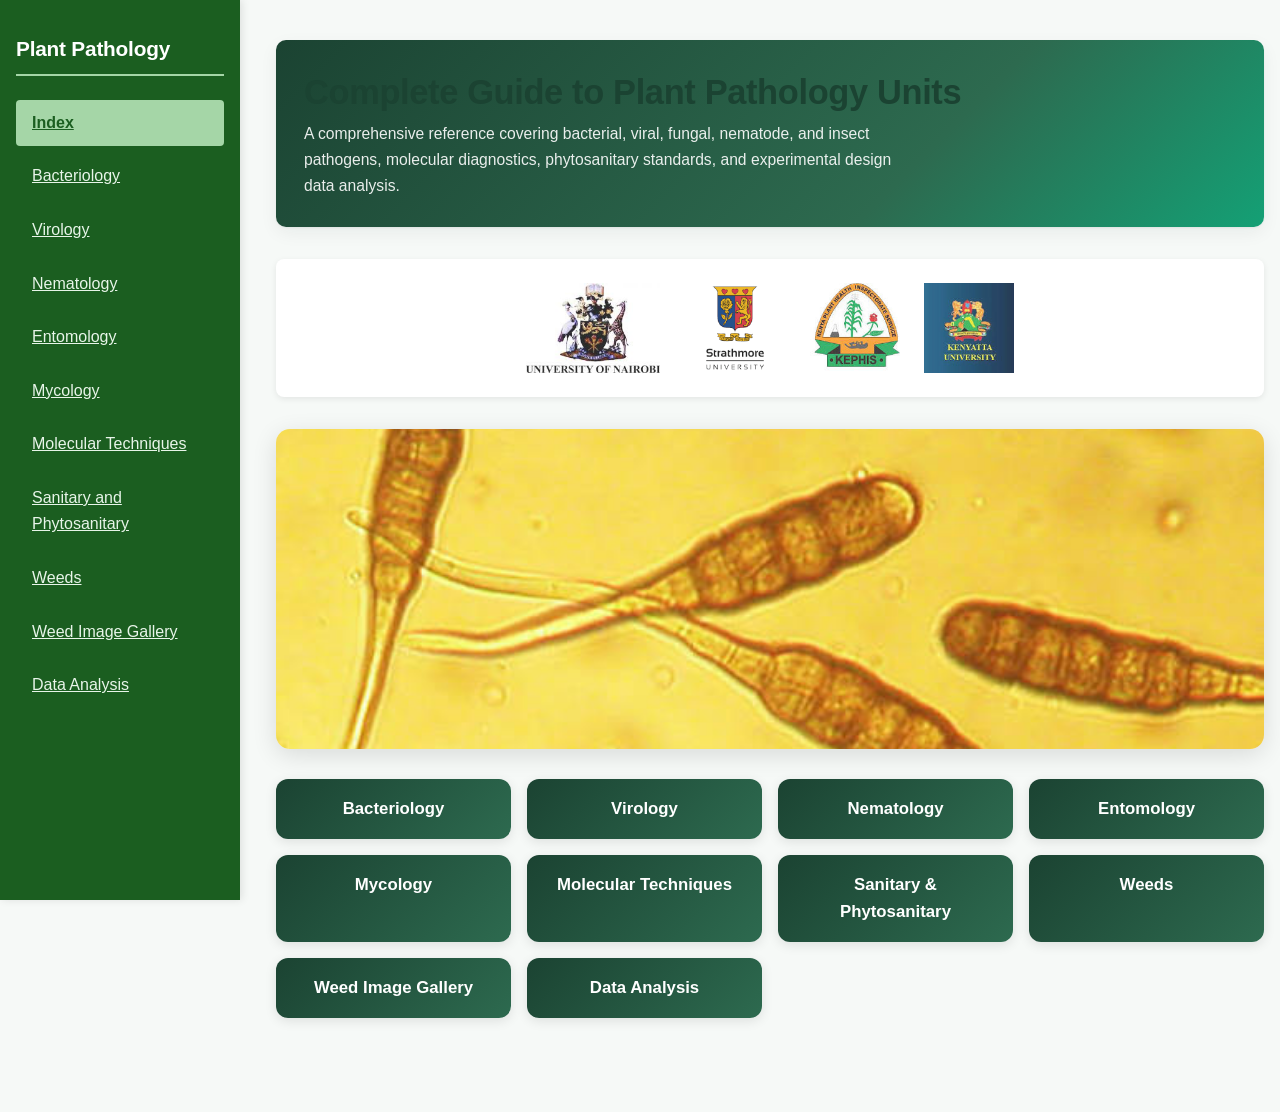
==== commit 1c822b8c: "Add weeds.html and weedimage.html to project - Convert weeds.html: remove inline <style>, add body c" ====
--- a/index.html
+++ b/index.html
@@ -46,6 +46,8 @@
       <a href="mycology.html" class="nav-btn">Mycology</a>
       <a href="molecular.html" class="nav-btn">Molecular Techniques</a>
       <a href="sanitary.html" class="nav-btn">Sanitary &amp; Phytosanitary</a>
+      <a href="weeds.html" class="nav-btn">Weeds</a>
+      <a href="weedimage.html" class="nav-btn">Weed Image Gallery</a>
       <a href="datanalysis.html" class="nav-btn">Data Analysis</a>
     </div>
   </div>
--- a/style.css
+++ b/style.css
@@ -515,15 +515,19 @@
 
 .carousel {
   display: flex;
-  overflow-x: hidden;
+  overflow-x: scroll;
   overflow-y: hidden;
   scroll-behavior: smooth;
   scroll-snap-type: x mandatory;
   width: 100%;
-}
+  scrollbar-width: none;
+  height: 320px;
+}
+.carousel::-webkit-scrollbar { display: none; }
 
 .carousel img {
   min-width: 100%;
+  height: 320px;
   scroll-snap-align: start;
   object-fit: cover;
   object-position: center;
@@ -890,6 +894,9 @@
   display: inline-block;
 }
 body.bacteriology .summary-section p { font-size: 0.94em; color: #555; margin-top: 12px; }
+
+body.bacteriology .note-box.spaced { margin-top: 20px; }
+body.bacteriology footer p:not(:first-child) { margin-top: 8px; }
 
 body.bacteriology footer {
   text-align: center;
@@ -1134,6 +1141,11 @@
   border-color: var(--violet-line);
 }
 body.virology .tag--quarantine {
+  background: #e74c3c;
+  color: #fff;
+}
+body.virology .abbr.abbr-bg { background: var(--muted); }
+body.virology .tag.tag-muted { background: #eef1f4; color: var(--muted); border-color: var(--line); }
   background: var(--danger-bg);
   color: var(--danger-ink);
   border-color: var(--danger-line);
@@ -1620,6 +1632,14 @@
   font-size: 1.15em;
 }
 
+body.entomology .note-box.spaced { margin-top: 16px; }
+body.entomology footer p:not(:first-child) { margin-top: 8px; }
+body.entomology .info-text-92 { font-size: 0.92em; margin-top: 10px; }
+body.entomology .info-text-9 { font-size: 0.9em; margin-top: 10px; }
+body.entomology .info-text-95 { font-size: 0.95em; margin-bottom: 14px; }
+body.entomology .disc-list { margin: 6px 0 0 20px; list-style: disc; font-size: 0.96em; }
+body.entomology .steps-list { margin-left: 22px; font-size: 0.94em; line-height: 1.9; }
+
 body.entomology footer {
   text-align: center;
   padding: 36px 20px;
@@ -2159,6 +2179,7 @@
 }
 body.molecular .info-grid dt { font-weight: 600; color: #555; }
 body.molecular .info-grid dd { margin: 0; }
+body.molecular .info-list { margin-left: 18px; font-size: 0.93em; }
 body.molecular .protocol-box {
   background: #f8f9fa;
   border-left: 4px solid var(--secondary);
@@ -2807,6 +2828,25 @@
 body.sanitary .compare-table tbody tr:hover { background: var(--accent); }
 body.sanitary .compare-table td:first-child { font-weight: 700; color: var(--primary); width: 24%; }
 
+/* Inline styles extracted from HTML */
+body.sanitary .info-text { font-size: 0.94em; margin-top: 6px; }
+body.sanitary .info-text + .info-text { margin-top: 0; }
+body.sanitary .sub-heading {
+  font-size: 0.9em;
+  margin: 14px 0 6px;
+  font-weight: 700;
+  color: var(--blue);
+}
+body.sanitary table.data-table th.ispm-col { width: 100px; }
+body.sanitary .compact-list {
+  margin: 6px 0 0 18px;
+  font-size: 0.93em;
+}
+body.sanitary .col-25 { width: 25%; }
+body.sanitary .col-22 { width: 22%; }
+body.sanitary .col-28 { width: 28%; }
+body.sanitary footer p:not(:first-child) { margin-top: 8px; }
+
 body.sanitary footer {
   text-align: center;
   padding: 36px 20px;
@@ -3103,6 +3143,11 @@
   text-align: left;
   font-weight: 600;
 }
+/* Column widths for comparison table */
+body.datanalysis .col-15 { width: 15%; }
+body.datanalysis .col-30 { width: 30%; }
+body.datanalysis .col-25 { width: 25%; }
+body.datanalysis .note-box.spaced { margin-top: 18px; }
 body.datanalysis .comparison-table tbody td {
   padding: 10px 12px;
   border-bottom: 1px solid var(--border);
@@ -3148,3 +3193,241 @@
   body.datanalysis table.anova-table td { padding: 6px 5px; }
   body.datanalysis .formula-box { font-size: 0.8em; }
 }
+
+/* ============================================================
+   WEEDS PAGE
+   ============================================================ */
+body.weeds {
+  --primary: #1b5e20;
+  --secondary: #2e7d32;
+  --accent: #f9a825;
+  --ink: #222;
+  --ink-soft: #555;
+  --muted: #555;
+  --line: #cfd8dc;
+  --bg: #f5f7f5;
+  --card: #ffffff;
+}
+body.weeds .wrap { max-width: 1200px; }
+body.weeds header {
+  background: linear-gradient(135deg, var(--primary), var(--secondary));
+  color: #fff;
+  padding: 2.5rem 1.5rem;
+  text-align: center;
+}
+body.weeds header h1 { margin: 0 0 .3rem; font-size: 2.1rem; letter-spacing: .5px; }
+body.weeds header p { margin: 0; opacity: .9; font-size: 1rem; }
+
+body.weeds nav.toc {
+  background: var(--card);
+  border: 1px solid var(--line);
+  border-radius: 10px;
+  padding: 1rem;
+  box-shadow: 0 2px 8px rgba(0,0,0,.05);
+  margin-bottom: 1.5rem;
+  position: sticky;
+  top: 1rem;
+  align-self: flex-start;
+  max-height: calc(100vh - 4rem);
+  overflow-y: auto;
+}
+@media (max-width: 900px) {
+  body.weeds nav.toc { position: static; }
+}
+body.weeds nav.toc h2 {
+  font-size: 1rem;
+  text-transform: uppercase;
+  letter-spacing: 1px;
+  color: var(--primary);
+  margin: .2rem 0 .8rem;
+  border-bottom: 2px solid #e8f5e9;
+  padding-bottom: .4rem;
+}
+body.weeds nav.toc ol { list-style: none; margin: 0; padding: 0; }
+body.weeds nav.toc li { margin: .25rem 0; }
+body.weeds nav.toc a {
+  display: block;
+  color: var(--ink);
+  text-decoration: none;
+  font-size: .88rem;
+  padding: .3rem .5rem;
+  border-radius: 6px;
+  border-left: 3px solid transparent;
+  transition: .15s;
+}
+body.weeds nav.toc a:hover {
+  background: #e8f5e9;
+  border-left-color: var(--secondary);
+  color: var(--primary);
+}
+
+body.weeds section {
+  background: var(--card);
+  border: 1px solid var(--line);
+  border-radius: 10px;
+  padding: 1.5rem 1.8rem;
+  margin-bottom: 1.5rem;
+  box-shadow: 0 2px 8px rgba(0,0,0,.04);
+}
+body.weeds p { margin: .5rem 0; }
+body.weeds ul, body.weeds ol { margin: .4rem 0 .8rem 1.2rem; padding: 0; }
+body.weeds li { margin: .25rem 0; }
+
+body.weeds section h2 {
+  color: var(--primary);
+  border-bottom: 3px solid var(--accent);
+  padding-bottom: .4rem;
+  margin-top: 0;
+  font-size: 1.45rem;
+}
+body.weeds section h3 { color: var(--secondary); margin-top: 1.4rem; font-size: 1.15rem; }
+body.weeds section h4 { color: #37474f; margin-top: 1rem; font-size: 1rem; margin-bottom: .4rem; }
+
+body.weeds .definition {
+  background: #e8f5e9;
+  border-left: 5px solid var(--secondary);
+  padding: .8rem 1rem;
+  border-radius: 0 8px 8px 0;
+  margin: .8rem 0;
+}
+body.weeds .definition strong { color: var(--primary); }
+body.weeds .note {
+  background: #fff8e1;
+  border-left: 5px solid var(--accent);
+  padding: .7rem 1rem;
+  border-radius: 0 8px 8px 0;
+  margin: .8rem 0;
+  font-size: .95rem;
+}
+body.weeds .scientific { font-style: italic; }
+body.weeds .tag {
+  display: inline-block;
+  background: #e8f5e9;
+  color: var(--primary);
+  border-radius: 20px;
+  padding: .1rem .6rem;
+  font-size: .78rem;
+  font-weight: 600;
+  margin: .1rem .2rem .1rem 0;
+}
+
+body.weeds table {
+  width: 100%;
+  border-collapse: collapse;
+  margin: 1rem 0;
+  font-size: .9rem;
+}
+body.weeds th, body.weeds td {
+  border: 1px solid var(--line);
+  padding: .5rem .6rem;
+  text-align: left;
+  vertical-align: top;
+}
+body.weeds th {
+  background: var(--secondary);
+  color: #fff;
+  font-weight: 600;
+}
+body.weeds tr:nth-child(even) td { background: #f7faf7; }
+
+body.weeds blockquote {
+  background: #e6f4ee;
+  border-left: 4px solid var(--primary);
+  padding: .8rem 1rem;
+  margin: 1rem 0;
+  font-style: italic;
+  color: var(--ink-soft);
+}
+
+body.weeds footer {
+  text-align: center;
+  padding: 1.5rem;
+  color: var(--ink-soft);
+  font-size: .85rem;
+  border-top: 1px solid var(--line);
+  background: var(--card);
+}
+
+/* ============================================================
+   WEEDIMAGE PAGE
+   ============================================================ */
+body.weedimage {
+  --bg: #f6f8f3;
+  --card: #fff;
+  --ink: #1d2a1d;
+  --muted: #667;
+  --accent: #2f7d32;
+  --line: #dde5d8;
+}
+body.weedimage .wrap { max-width: 1200px; }
+body.weedimage header { padding: 20px 16px 8px; }
+body.weedimage h1 { margin: 0 0 4px; font-size: 1.6rem; }
+body.weedimage p.s { margin: 0; color: var(--muted); font-size: .9rem; }
+body.weedimage .bar {
+  position: sticky;
+  top: 0;
+  background: var(--bg);
+  padding: 10px 16px;
+  z-index: 5;
+  display: flex;
+  gap: 8px;
+  flex-wrap: wrap;
+  align-items: center;
+}
+body.weedimage input {
+  flex: 1;
+  min-width: 200px;
+  padding: 9px 12px;
+  border: 1px solid var(--line);
+  border-radius: 8px;
+  background: var(--card);
+  color: var(--ink);
+  font-size: 1rem;
+}
+body.weedimage button {
+  padding: 8px 12px;
+  border: 1px solid var(--line);
+  border-radius: 20px;
+  background: var(--card);
+  color: var(--ink);
+  cursor: pointer;
+}
+body.weedimage button.on {
+  background: var(--accent);
+  color: #fff;
+  border-color: var(--accent);
+}
+body.weedimage main { max-width: 1200px; margin: 0 auto; padding: 0 16px 40px; }
+body.weedimage h2 { margin: 24px 0 10px; font-size: 1.2rem; color: var(--accent); }
+body.weedimage .g {
+  display: grid;
+  grid-template-columns: repeat(auto-fill, minmax(170px, 1fr));
+  gap: 12px;
+}
+body.weedimage .c {
+  background: var(--card);
+  border: 1px solid var(--line);
+  border-radius: 10px;
+  overflow: hidden;
+  display: flex;
+  flex-direction: column;
+}
+body.weedimage .im {
+  aspect-ratio: 4/3;
+  background: var(--line);
+  display: flex;
+  align-items: center;
+  justify-content: center;
+  color: var(--muted);
+  font-size: .8rem;
+  text-align: center;
+  padding: 6px;
+}
+body.weedimage .im img { width: 100%; height: 100%; object-fit: cover; }
+body.weedimage .t { padding: 8px 10px; }
+body.weedimage .t i { font-weight: 600; display: block; font-size: .92rem; }
+body.weedimage .t span { font-size: .82rem; color: var(--muted); }
+body.weedimage .t a { font-size: .75rem; color: var(--accent); }
+@media (max-width: 900px) {
+  body.weedimage .bar { flex-direction: column; }
+}
